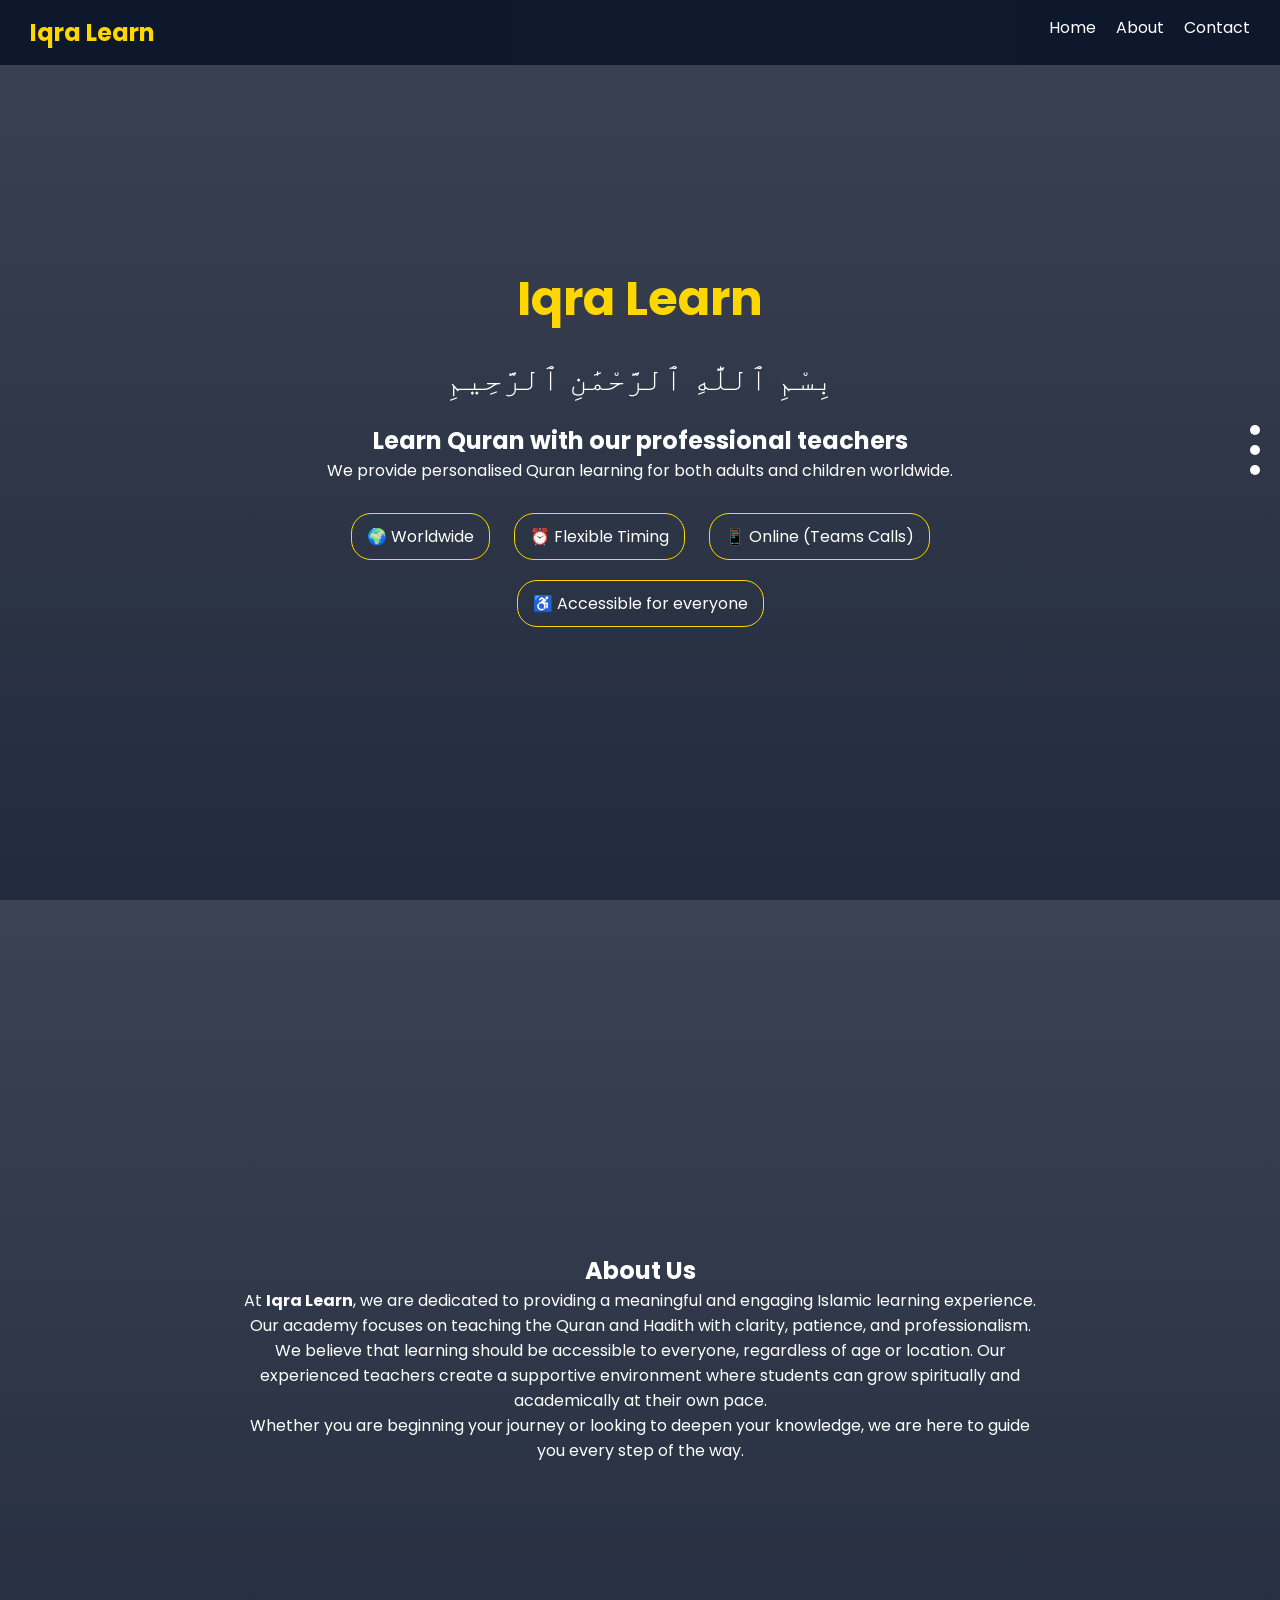
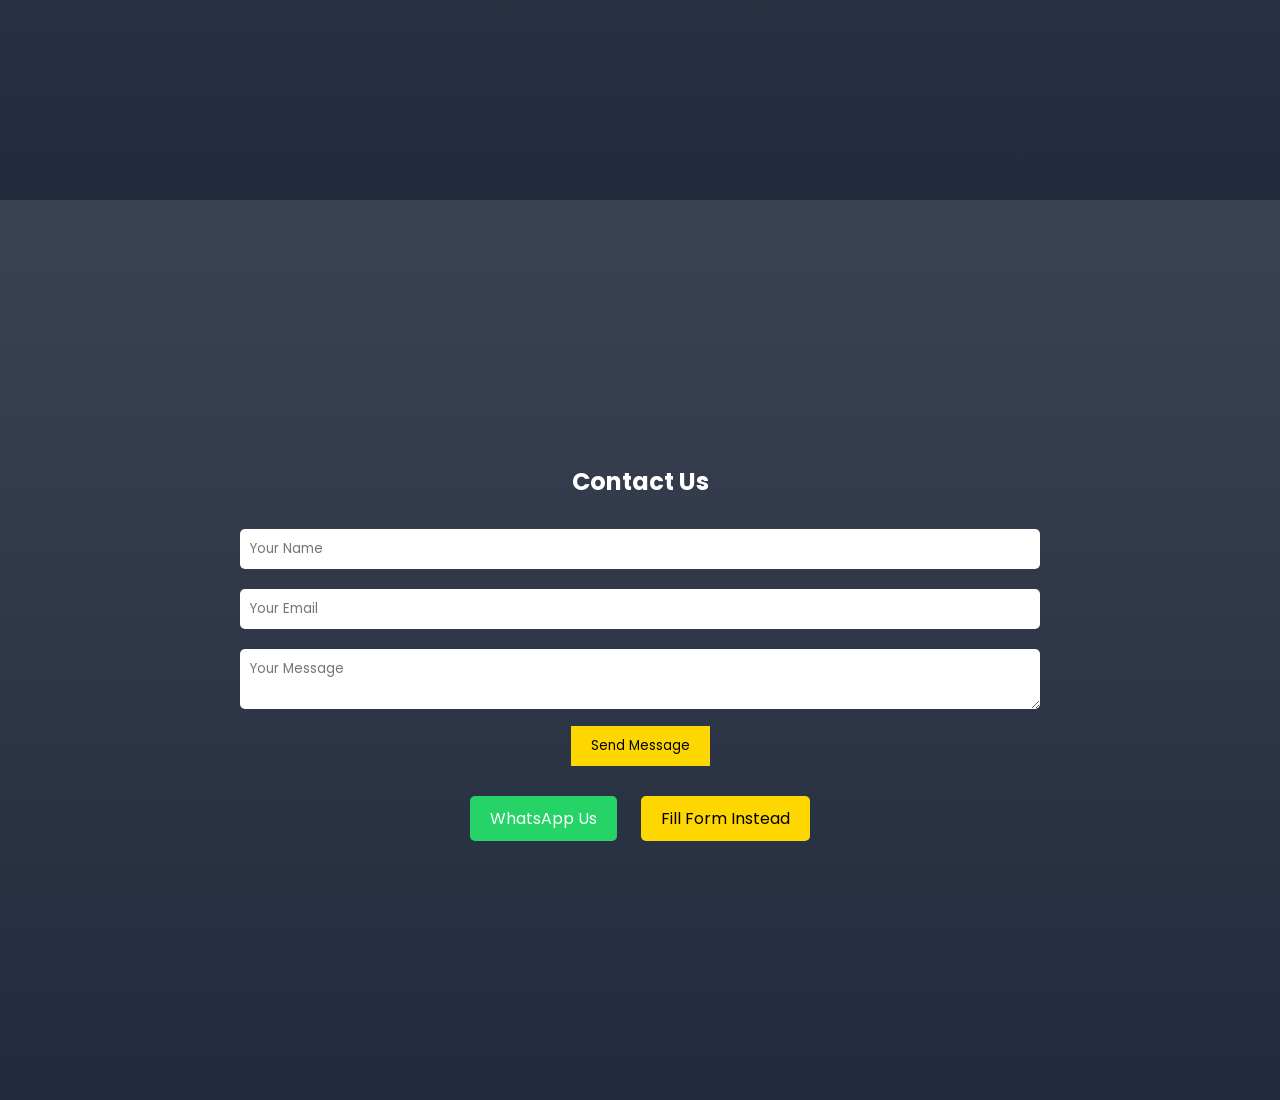
==== index.html @ 28388864 "Update index.html" ====
<!DOCTYPE html>
<html lang="en">
<head>
<meta charset="UTF-8">
<meta name="viewport" content="width=device-width, initial-scale=1.0">
<title>Iqra Learn</title>
<link rel="stylesheet" href="style.css">

<!-- Google Font -->
<link href="https://fonts.googleapis.com/css2?family=Poppins:wght@300;500;700&display=swap" rel="stylesheet">
</head>

<body>

<!-- NAVBAR -->
<nav class="navbar">
    <h1>Iqra Learn</h1>
    <ul>
        <li><a href="#home">Home</a></li>
        <li><a href="#about">About</a></li>
        <li><a href="#contact">Contact</a></li>
    </ul>
</nav>

<!-- SIDE DOT NAV -->
<div class="side-dots">
    <a href="#home"></a>
    <a href="#about"></a>
    <a href="#contact"></a>
</div>

<!-- HOME -->
<section id="home" class="section">
    <div class="content">
        <h1>Iqra Learn</h1>

        <p class="arabic">بِسْمِ ٱللَّٰهِ ٱلرَّحْمَٰنِ ٱلرَّحِيمِ</p>

        <h2>Learn Quran with our professional teachers</h2>

        <p>We provide personalised Quran learning for both adults and children worldwide.</p>

        <div class="features">
            <span>🌍 Worldwide</span>
            <span>⏰ Flexible Timing</span>
            <span>📱 Online (Teams Calls)</span>
            <span>♿ Accessible for everyone</span>
        </div>
    </div>
</section>

<!-- ABOUT -->
<section id="about" class="section">
    <div class="content">
        <h2>About Us</h2>

        <p>
        At <strong>Iqra Learn</strong>, we are dedicated to providing a meaningful and engaging Islamic learning experience.
        Our academy focuses on teaching the Quran and Hadith with clarity, patience, and professionalism.
        </p>

        <p>
        We believe that learning should be accessible to everyone, regardless of age or location.
        Our experienced teachers create a supportive environment where students can grow spiritually
        and academically at their own pace.
        </p>

        <p>
        Whether you are beginning your journey or looking to deepen your knowledge,
        we are here to guide you every step of the way.
        </p>
    </div>
</section>

<!-- CONTACT -->
<section id="contact" class="section">
    <div class="content">
        <h2>Contact Us</h2>

        <form action="https://formsubmit.co/iqralearn826@gmail.com" method="POST">
            <input type="text" name="name" placeholder="Your Name" required>
            <input type="email" name="email" placeholder="Your Email" required>
            <textarea name="message" placeholder="Your Message"></textarea>
            <input type="hidden" name="_subject" value="New Contact Message - Iqra Learn">
            <input type="hidden" name="_captcha" value="false">
            <input type="hidden" name="_next" value="https://iqralearn826.github.io/iqralearn/thankyou.html">
            <button type="submit">Send Message</button>
        </form>

        <div class="buttons">
            <a href="https://wa.me/923065707028" target="_blank" class="whatsapp">
                WhatsApp Us
            </a>

            <a href="form.html" class="form-btn">
                Fill Form Instead
            </a>
        </div>
    </div>
</section>

</body>
</html>
---- style.css ----
* {
    margin: 0;
    padding: 0;
    box-sizing: border-box;
    font-family: 'Poppins', sans-serif;
}

/* BODY */
body {
    scroll-behavior: smooth;
    color: white;
}

/* NAVBAR */
.navbar {
    position: fixed;
    top: 0;
    width: 100%;
    background: rgba(10, 20, 40, 0.9);
    display: flex;
    justify-content: space-between;
    padding: 15px 30px;
    z-index: 1000;
}

.navbar h1 {
    color: gold;
}

.navbar ul {
    display: flex;
    list-style: none;
}

.navbar ul li a {
    color: white;
    text-decoration: none;
    margin-left: 20px;
}

.navbar ul li a:hover {
    color: gold;
}

/* SIDE DOTS */
.side-dots {
    position: fixed;
    right: 20px;
    top: 50%;
    transform: translateY(-50%);
}

.side-dots a {
    display: block;
    width: 10px;
    height: 10px;
    background: white;
    margin: 10px 0;
    border-radius: 50%;
}

/* SECTIONS */
.section {
    height: 100vh;
    display: flex;
    justify-content: center;
    align-items: center;

    /* Islamic geometric pattern */
    background: linear-gradient(rgba(10,20,40,0.8), rgba(10,20,40,0.9)),
    url('https://www.transparenttextures.com/patterns/arabesque.png');
    background-size: cover;
    text-align: center;
    padding: 20px;
}

/* CONTENT */
.content {
    max-width: 800px;
}

.content h1 {
    font-size: 3rem;
    color: gold;
}

.content h2 {
    margin-top: 15px;
}

.arabic {
    font-size: 2rem;
    margin: 20px 0;
}

/* FEATURES */
.features {
    margin-top: 20px;
}

.features span {
    display: inline-block;
    margin: 10px;
    padding: 10px 15px;
    border: 1px solid gold;
    border-radius: 20px;
}

/* FORM */
form {
    margin-top: 20px;
}

form input, form textarea {
    width: 100%;
    margin: 10px 0;
    padding: 10px;
    border: none;
    border-radius: 5px;
}

button {
    background: gold;
    color: black;
    padding: 10px 20px;
    border: none;
    cursor: pointer;
}

/* BUTTONS */
.buttons {
    margin-top: 20px;
}

.whatsapp {
    display: inline-block;
    padding: 10px 20px;
    background: #25D366;
    color: white;
    text-decoration: none;
    margin: 10px;
    border-radius: 5px;
}

.form-btn {
    display: inline-block;
    padding: 10px 20px;
    background: gold;
    color: black;
    text-decoration: none;
    margin: 10px;
    border-radius: 5px;
}

/* MOBILE */
@media (max-width: 768px) {
    .navbar ul {
        display: none;
    }

    .content h1 {
        font-size: 2rem;
    }

    .arabic {
        font-size: 1.5rem;
    }
}
select {
    width: 100%;
    margin: 10px 0;
    padding: 10px;
    border-radius: 5px;
    border: none;
}

h3 {
    margin-top: 20px;
    color: gold;
}
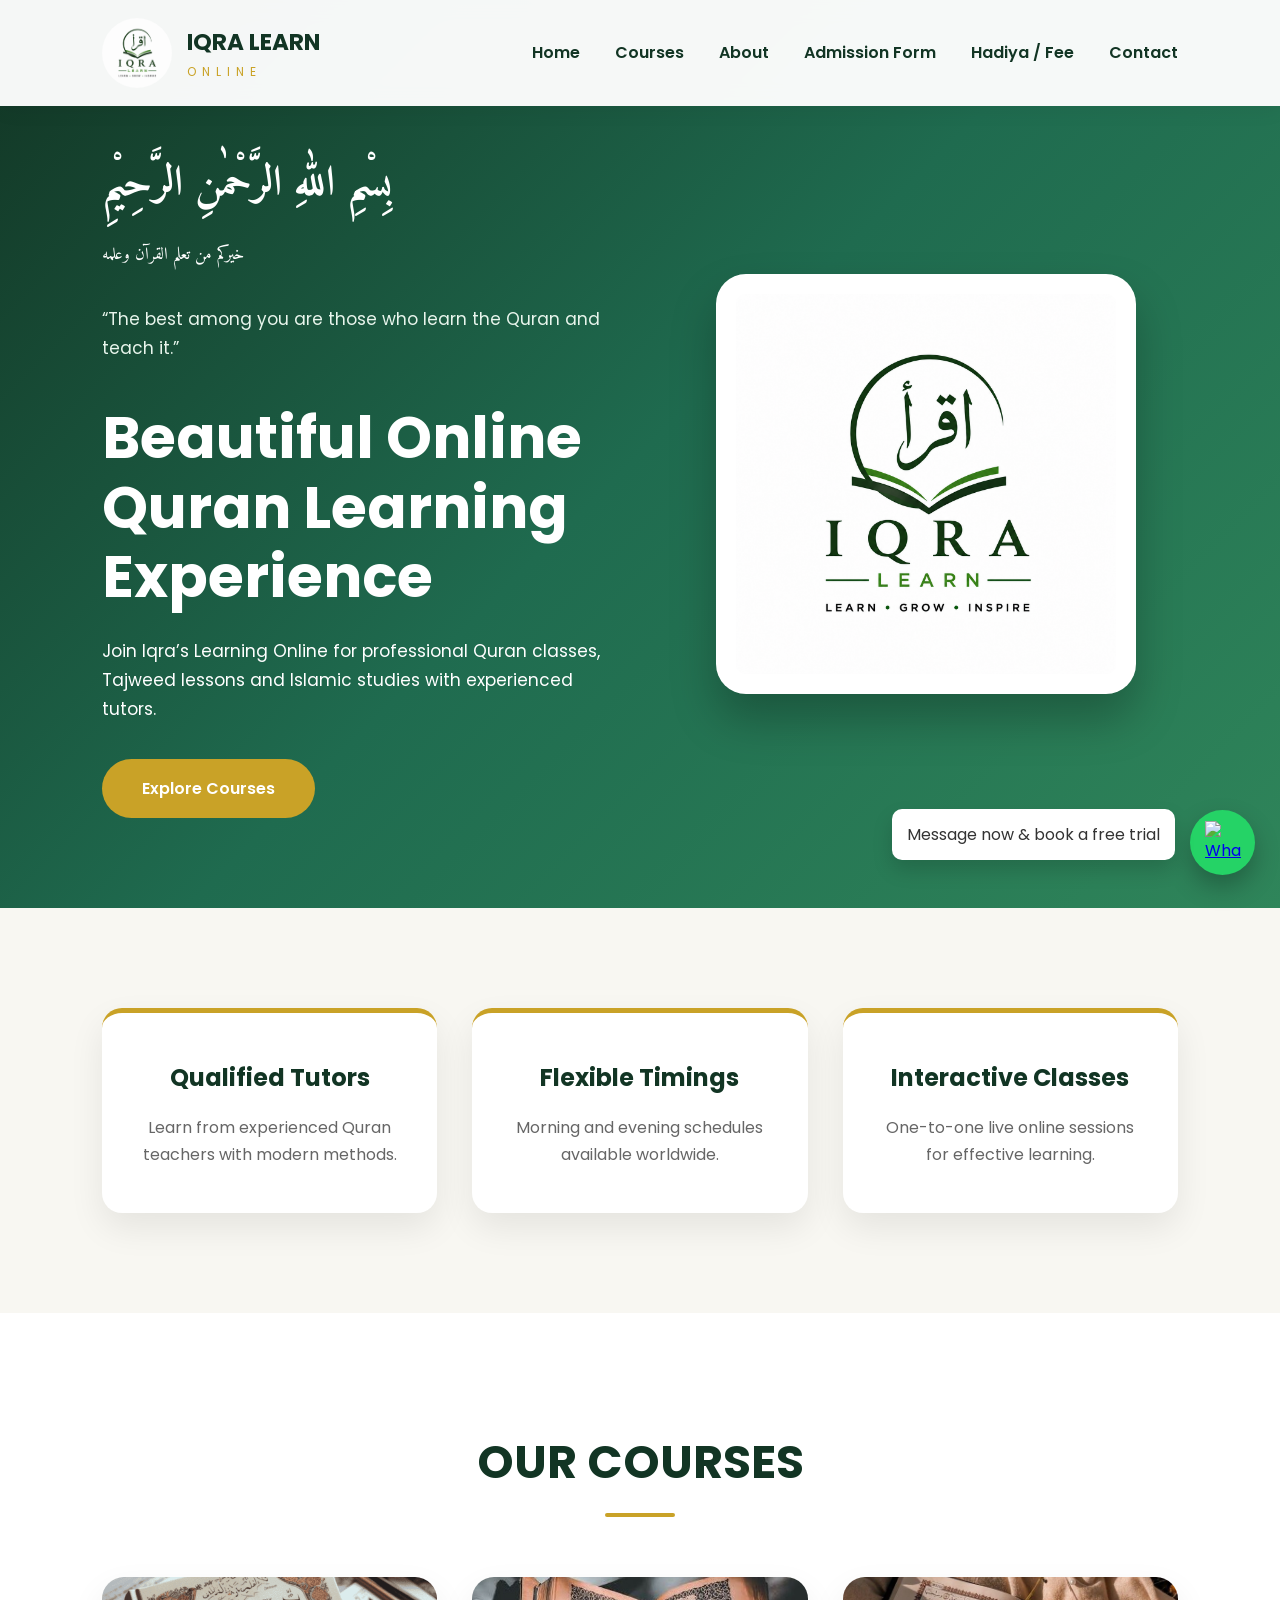
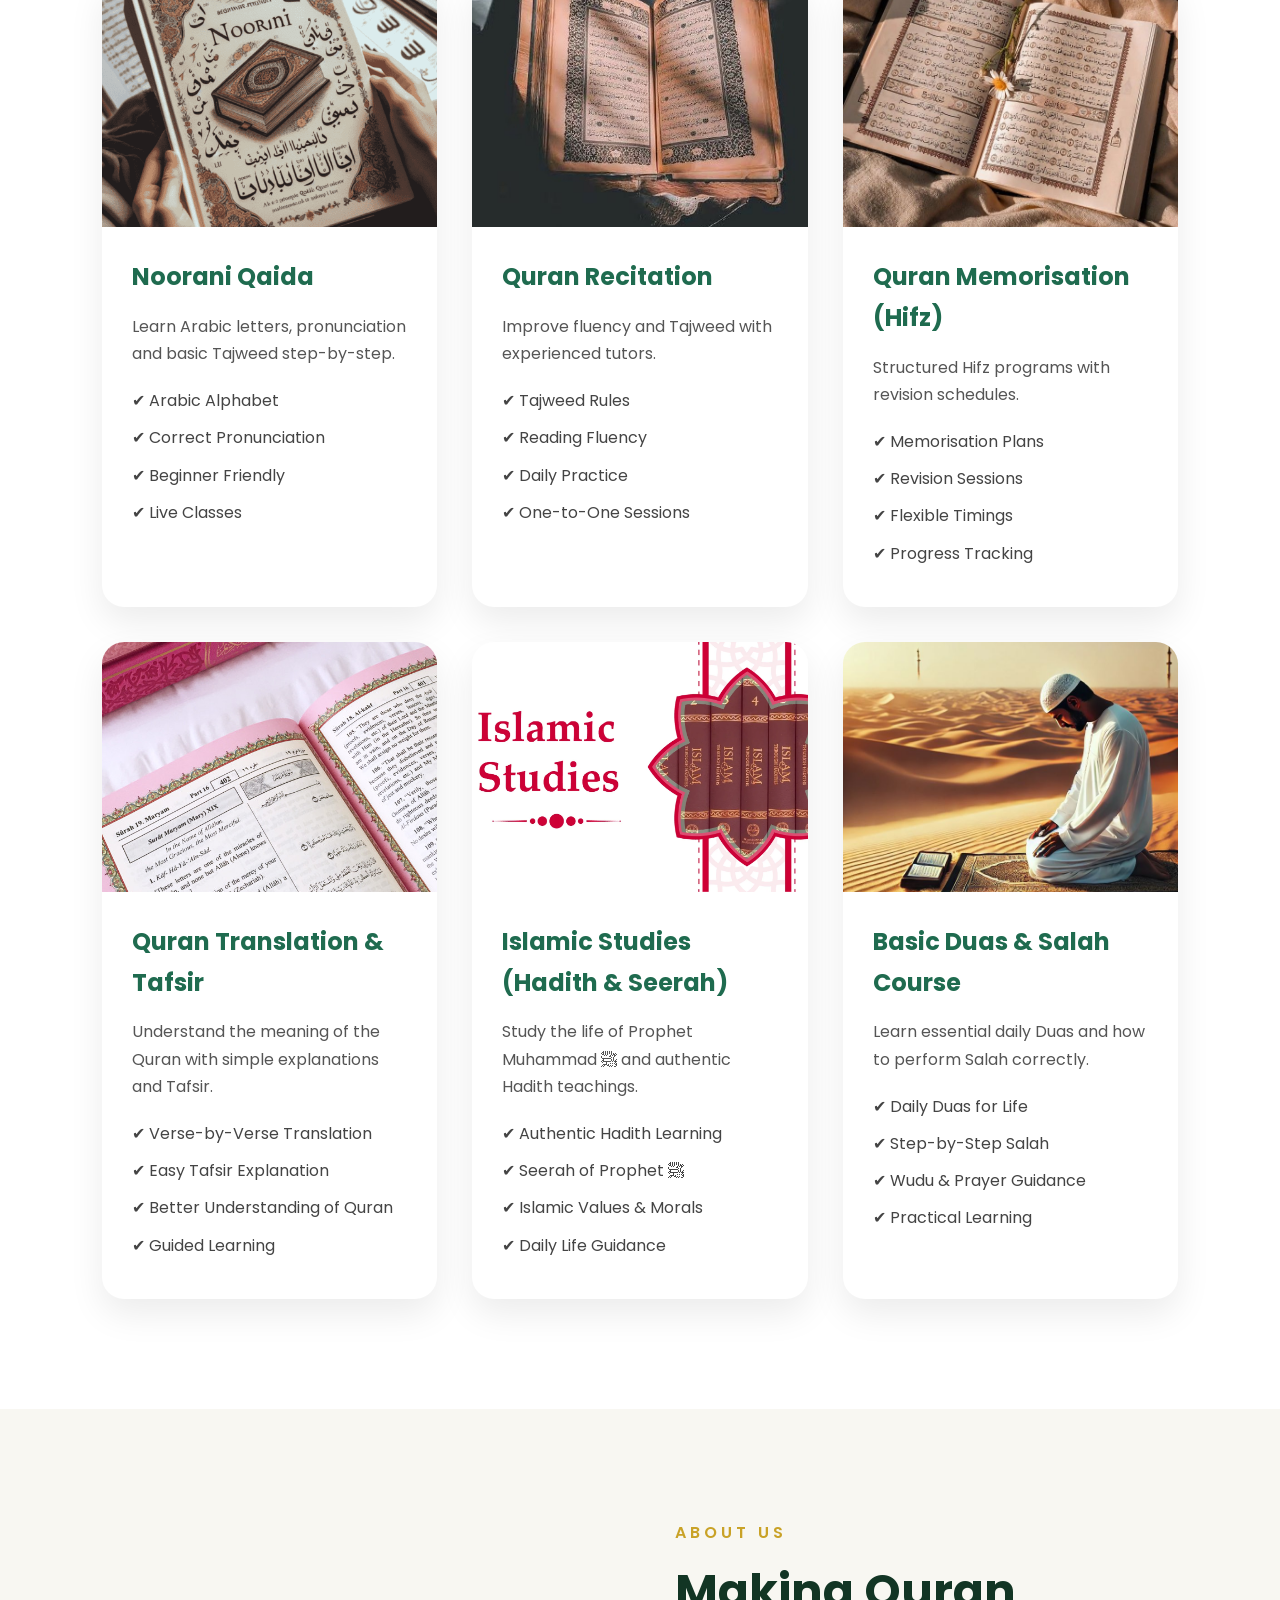
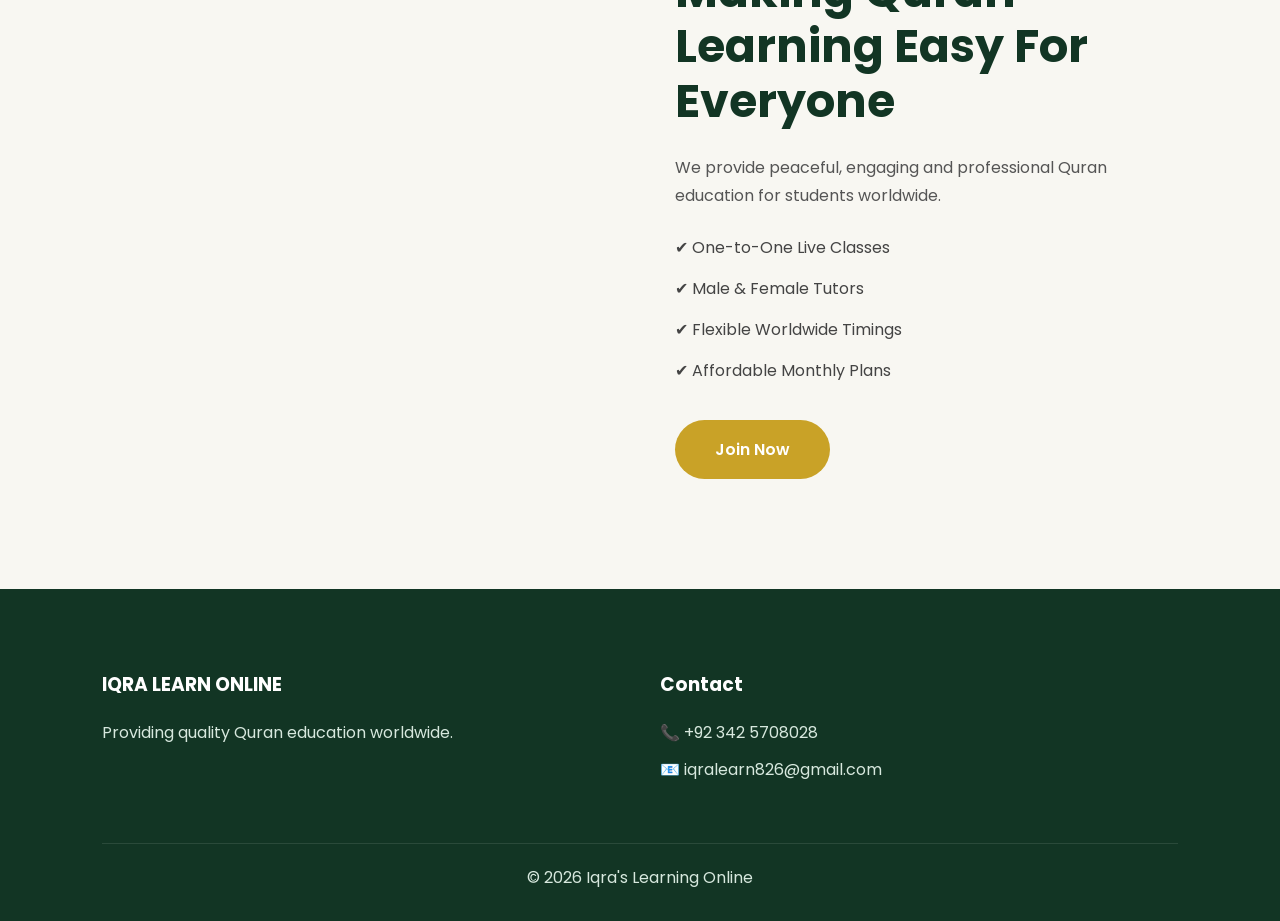
==== commit eecd7667: "Add files via upload" ====
--- a/index.html
+++ b/index.html
@@ -1,103 +1,349 @@
 <!DOCTYPE html>
 <html lang="en">
 <head>
-<meta charset="UTF-8">
-<meta name="viewport" content="width=device-width, initial-scale=1.0">
-<title>Iqra Learn</title>
-<link rel="stylesheet" href="style.css">
-
-<!-- Google Font -->
-<link href="https://fonts.googleapis.com/css2?family=Poppins:wght@300;500;700&display=swap" rel="stylesheet">
+  <meta charset="UTF-8" />
+  <meta name="viewport" content="width=device-width, initial-scale=1.0"/>
+  <title>Iqra's Learning Online</title>
+
+  <link rel="stylesheet" href="style.css"/>
+
+  <link rel="preconnect" href="https://fonts.googleapis.com">
+  <link rel="preconnect" href="https://fonts.gstatic.com" crossorigin>
+
+  <link href="https://fonts.googleapis.com/css2?family=Poppins:wght@300;400;500;600;700&family=Amiri:wght@400;700&display=swap" rel="stylesheet">
 </head>
 
 <body>
 
-<!-- NAVBAR -->
-<nav class="navbar">
-    <h1>Iqra Learn</h1>
-    <ul>
-        <li><a href="#home">Home</a></li>
-        <li><a href="#about">About</a></li>
-        <li><a href="#contact">Contact</a></li>
+  <!-- NAVBAR -->
+
+  <nav class="navbar">
+
+    <div class="logo-box">
+      <img src="logo.jpg" alt="Logo">
+
+      <div>
+        <h1>IQRA LEARN</h1>
+        <p>ONLINE</p>
+      </div>
+    </div>
+
+    <ul class="nav-links">
+      <li><a href="#home">Home</a></li>
+      <li><a href="#courses">Courses</a></li>
+      <li><a href="#about">About</a></li>
+      <li><a href="admission.html">Admission Form</a></li>
+      <li><a href="fee.html">Hadiya / Fee</a></li>
+      <li><a href="#contact">Contact</a></li>
     </ul>
-</nav>
-
-<!-- SIDE DOT NAV -->
-<div class="side-dots">
-    <a href="#home"></a>
-    <a href="#about"></a>
-    <a href="#contact"></a>
+
+  </nav>
+
+  <!-- HERO -->
+
+  <section class="hero-section" id="home">
+
+    <div class="hero-content">
+
+      <div class="hero-text">
+
+        <div class="arabic-box">
+          <h2>بِسْمِ اللّٰهِ الرَّحْمٰنِ الرَّحِيْمِ</h2>
+
+          <p class="quote-arabic">
+            خيركم من تعلم القرآن وعلمه
+          </p>
+
+          <p class="quote-english">
+            “The best among you are those who learn the Quran and teach it.”
+          </p>
+        </div>
+
+        <h3>Beautiful Online Quran Learning Experience</h3>
+
+        <p>
+          Join Iqra’s Learning Online for professional Quran classes,
+          Tajweed lessons and Islamic studies with experienced tutors.
+        </p>
+
+        <div class="hero-buttons">
+          <a href="#courses" class="btn-primary">Explore Courses</a>
+
+        </div>
+
+      </div>
+
+      <div class="hero-image">
+        <img src="logo.jpg" alt="Logo">
+      </div>
+
+    </div>
+
+  </section>
+
+  <!-- FEATURES -->
+  <section class="features">
+
+    <div class="feature-card">
+      <h3>Qualified Tutors</h3>
+
+      <p>
+        Learn from experienced Quran teachers with modern methods.
+      </p>
+    </div>
+
+    <div class="feature-card">
+     
+      <h3>Flexible Timings</h3>
+
+      <p>
+        Morning and evening schedules available worldwide.
+      </p>
+    </div>
+
+    <div class="feature-card">
+      <h3>Interactive Classes</h3>
+
+      <p>
+        One-to-one live online sessions for effective learning.
+      </p>
+    </div>
+
+  </section>
+
+  <!-- COURSES -->
+
+<section class="courses" id="courses">
+
+  <div class="section-heading">
+    <h2>OUR COURSES</h2>
+  </div>
+
+  <div class="course-grid">
+
+    <!-- 1 -->
+    <div class="course-card">
+
+      <img src="images/noorani.jpg">
+
+      <div class="course-content">
+
+        <h3>Noorani Qaida</h3>
+
+        <p>
+          Learn Arabic letters, pronunciation and basic Tajweed step-by-step.
+        </p>
+
+        <ul>
+          <li>✔ Arabic Alphabet</li>
+          <li>✔ Correct Pronunciation</li>
+          <li>✔ Beginner Friendly</li>
+          <li>✔ Live Classes</li>
+        </ul>
+
+      </div>
+
+    </div>
+
+    <!-- 2 -->
+    <div class="course-card">
+
+      <img src="images/quraan.jpg">
+
+      <div class="course-content">
+
+        <h3>Quran Recitation</h3>
+
+        <p>
+          Improve fluency and Tajweed with experienced tutors.
+        </p>
+
+        <ul>
+          <li>✔ Tajweed Rules</li>
+          <li>✔ Reading Fluency</li>
+          <li>✔ Daily Practice</li>
+          <li>✔ One-to-One Sessions</li>
+        </ul>
+
+      </div>
+
+    </div>
+
+    <!-- 3 -->
+    <div class="course-card">
+
+      <img src="images/memorisation.jpg">
+
+      <div class="course-content">
+
+        <h3>Quran Memorisation (Hifz)</h3>
+
+        <p>
+          Structured Hifz programs with revision schedules.
+        </p>
+
+        <ul>
+          <li>✔ Memorisation Plans</li>
+          <li>✔ Revision Sessions</li>
+          <li>✔ Flexible Timings</li>
+          <li>✔ Progress Tracking</li>
+        </ul>
+
+      </div>
+
+    </div>
+
+    <!-- 4 NEW -->
+    <div class="course-card">
+
+      <img src="images/translation.jpg">
+
+      <div class="course-content">
+
+        <h3>Quran Translation & Tafsir</h3>
+
+        <p>
+          Understand the meaning of the Quran with simple explanations and Tafsir.
+        </p>
+
+        <ul>
+          <li>✔ Verse-by-Verse Translation</li>
+          <li>✔ Easy Tafsir Explanation</li>
+          <li>✔ Better Understanding of Quran</li>
+          <li>✔ Guided Learning</li>
+        </ul>
+
+      </div>
+
+    </div>
+
+    <!-- 5 NEW -->
+    <div class="course-card">
+
+      <img src="images/hadith.jpg">
+
+      <div class="course-content">
+
+        <h3>Islamic Studies (Hadith & Seerah)</h3>
+
+        <p>
+          Study the life of Prophet Muhammad ﷺ and authentic Hadith teachings.
+        </p>
+
+        <ul>
+          <li>✔ Authentic Hadith Learning</li>
+          <li>✔ Seerah of Prophet ﷺ</li>
+          <li>✔ Islamic Values & Morals</li>
+          <li>✔ Daily Life Guidance</li>
+        </ul>
+
+      </div>
+
+    </div>
+
+    <!-- 6 NEW -->
+    <div class="course-card">
+
+      <img src="images/duas.jpg">
+
+      <div class="course-content">
+
+        <h3>Basic Duas & Salah Course</h3>
+
+        <p>
+          Learn essential daily Duas and how to perform Salah correctly.
+        </p>
+
+        <ul>
+          <li>✔ Daily Duas for Life</li>
+          <li>✔ Step-by-Step Salah</li>
+          <li>✔ Wudu & Prayer Guidance</li>
+          <li>✔ Practical Learning</li>
+        </ul>
+
+      </div>
+
+    </div>
+
+  </div>
+
+</section>
+
+
+  </section>
+
+  <!-- ABOUT -->
+
+  <section class="about" id="about">
+
+    <div class="about-image">
+      <img src="https://images.unsplash.com/photo-1524995997946-a1c2e315a42f?q=80&w=1200&auto=format&fit=crop" alt="">
+    </div>
+
+    <div class="about-text">
+
+      <span>ABOUT US</span>
+
+      <h2>Making Quran Learning Easy For Everyone</h2>
+
+      <p>
+        We provide peaceful, engaging and professional Quran education
+        for students worldwide.
+      </p>
+
+      <ul>
+        <li>✔ One-to-One Live Classes</li>
+        <li>✔ Male & Female Tutors</li>
+        <li>✔ Flexible Worldwide Timings</li>
+        <li>✔ Affordable Monthly Plans</li>
+      </ul>
+
+      <a href="#" class="btn-primary">Join Now</a>
+
+    </div>
+
+  </section>
+
+  <!-- FOOTER -->
+<!-- WhatsApp Floating Button -->
+<div class="whatsapp-wrapper show-popup">
+
+  <a href="https://wa.me/923425708028" class="whatsapp-float" target="_blank">
+    <img src="https://upload.wikimedia.org/wikipedia/commons/6/6b/WhatsApp.svg" alt="WhatsApp">
+  </a>
+
+  <div class="whatsapp-popup">
+    Message now &amp; book a free trial
+  </div>
+
 </div>
 
-<!-- HOME -->
-<section id="home" class="section">
-    <div class="content">
-        <h1>Iqra Learn</h1>
-
-        <p class="arabic">بِسْمِ ٱللَّٰهِ ٱلرَّحْمَٰنِ ٱلرَّحِيمِ</p>
-
-        <h2>Learn Quran with our professional teachers</h2>
-
-        <p>We provide personalised Quran learning for both adults and children worldwide.</p>
-
-        <div class="features">
-            <span>🌍 Worldwide</span>
-            <span>⏰ Flexible Timing</span>
-            <span>📱 Online (Teams Calls)</span>
-            <span>♿ Accessible for everyone</span>
-        </div>
-    </div>
-</section>
-
-<!-- ABOUT -->
-<section id="about" class="section">
-    <div class="content">
-        <h2>About Us</h2>
-
-        <p>
-        At <strong>Iqra Learn</strong>, we are dedicated to providing a meaningful and engaging Islamic learning experience.
-        Our academy focuses on teaching the Quran and Hadith with clarity, patience, and professionalism.
-        </p>
-
-        <p>
-        We believe that learning should be accessible to everyone, regardless of age or location.
-        Our experienced teachers create a supportive environment where students can grow spiritually
-        and academically at their own pace.
-        </p>
-
-        <p>
-        Whether you are beginning your journey or looking to deepen your knowledge,
-        we are here to guide you every step of the way.
-        </p>
-    </div>
-</section>
-
-<!-- CONTACT -->
-<section id="contact" class="section">
-    <div class="content">
-        <h2>Contact Us</h2>
-
-        <form action="https://formsubmit.co/iqralearn826@gmail.com" method="POST">
-            <input type="text" name="name" placeholder="Your Name" required>
-            <input type="email" name="email" placeholder="Your Email" required>
-            <textarea name="message" placeholder="Your Message"></textarea>
-            <input type="hidden" name="_subject" value="New Contact Message - Iqra Learn">
-            <input type="hidden" name="_captcha" value="false">
-            <input type="hidden" name="_next" value="https://iqralearn826.github.io/iqralearn/thankyou.html">
-            <button type="submit">Send Message</button>
-        </form>
-
-        <div class="buttons">
-            <a href="https://wa.me/923065707028" target="_blank" class="whatsapp">
-                WhatsApp Us
-            </a>
-
-            <a href="form.html" class="form-btn">
-                Fill Form Instead
-            </a>
-        </div>
-    </div>
-</section>
+  <footer id="contact">
+
+    <div class="footer-grid">
+
+      <div>
+        <h3>IQRA LEARN ONLINE</h3>
+
+        <p>
+          Providing quality Quran education worldwide.
+        </p>
+      </div>
+
+      <div>
+        <h3>Contact</h3>
+
+        <p>📞 +92 342 5708028</p>
+        <p>📧 iqralearn826@gmail.com</p>
+      </div>
+
+    </div>
+
+    <div class="copyright">
+      © 2026 Iqra's Learning Online
+    </div>
+
+  </footer>
 
 </body>
-</html>
+</html>
--- a/style.css
+++ b/style.css
@@ -1,180 +1,927 @@
-* {
-    margin: 0;
-    padding: 0;
-    box-sizing: border-box;
-    font-family: 'Poppins', sans-serif;
-}
-
-/* BODY */
-body {
-    scroll-behavior: smooth;
-    color: white;
+/* ==========================
+   IQRA LEARN WEBSITE
+   Premium Green Theme
+========================== */
+
+*{
+    margin:0;
+    padding:0;
+    box-sizing:border-box;
+}
+
+html{
+    scroll-behavior:smooth;
+}
+
+body{
+    font-family:'Poppins',sans-serif;
+    background:#F8F7F2;
+    color:#444;
+    line-height:1.7;
+}
+
+img{
+    max-width:100%;
+    display:block;
+}
+
+:root{
+
+    --primary:#1F6B4F;
+    --primary-dark:#123524;
+    --secondary:#2F855A;
+    --gold:#C9A227;
+
+    --white:#ffffff;
+    --light:#F8F7F2;
+    --text:#444444;
+
+    --shadow:0 15px 35px rgba(0,0,0,.08);
+
 }
 
 /* NAVBAR */
-.navbar {
-    position: fixed;
-    top: 0;
-    width: 100%;
-    background: rgba(10, 20, 40, 0.9);
-    display: flex;
-    justify-content: space-between;
-    padding: 15px 30px;
-    z-index: 1000;
-}
-
-.navbar h1 {
-    color: gold;
-}
-
-.navbar ul {
-    display: flex;
-    list-style: none;
-}
-
-.navbar ul li a {
-    color: white;
-    text-decoration: none;
-    margin-left: 20px;
-}
-
-.navbar ul li a:hover {
-    color: gold;
-}
-
-/* SIDE DOTS */
-.side-dots {
-    position: fixed;
-    right: 20px;
-    top: 50%;
-    transform: translateY(-50%);
-}
-
-.side-dots a {
-    display: block;
-    width: 10px;
-    height: 10px;
-    background: white;
-    margin: 10px 0;
-    border-radius: 50%;
-}
-
-/* SECTIONS */
-.section {
-    height: 100vh;
-    display: flex;
-    justify-content: center;
-    align-items: center;
-
-    /* Islamic geometric pattern */
-    background: linear-gradient(rgba(10,20,40,0.8), rgba(10,20,40,0.9)),
-    url('https://www.transparenttextures.com/patterns/arabesque.png');
-    background-size: cover;
-    text-align: center;
-    padding: 20px;
-}
-
-/* CONTENT */
-.content {
-    max-width: 800px;
-}
-
-.content h1 {
-    font-size: 3rem;
-    color: gold;
-}
-
-.content h2 {
-    margin-top: 15px;
-}
-
-.arabic {
-    font-size: 2rem;
-    margin: 20px 0;
-}
-
-/* FEATURES */
-.features {
-    margin-top: 20px;
-}
-
-.features span {
-    display: inline-block;
-    margin: 10px;
-    padding: 10px 15px;
-    border: 1px solid gold;
-    border-radius: 20px;
-}
-
-/* FORM */
-form {
-    margin-top: 20px;
-}
-
-form input, form textarea {
-    width: 100%;
-    margin: 10px 0;
-    padding: 10px;
-    border: none;
-    border-radius: 5px;
-}
-
-button {
-    background: gold;
-    color: black;
-    padding: 10px 20px;
-    border: none;
-    cursor: pointer;
-}
-
-/* BUTTONS */
-.buttons {
-    margin-top: 20px;
-}
-
-.whatsapp {
-    display: inline-block;
-    padding: 10px 20px;
-    background: #25D366;
-    color: white;
-    text-decoration: none;
-    margin: 10px;
-    border-radius: 5px;
-}
-
-.form-btn {
-    display: inline-block;
-    padding: 10px 20px;
-    background: gold;
-    color: black;
-    text-decoration: none;
-    margin: 10px;
-    border-radius: 5px;
-}
-
-/* MOBILE */
-@media (max-width: 768px) {
-    .navbar ul {
-        display: none;
-    }
-
-    .content h1 {
-        font-size: 2rem;
-    }
-
-    .arabic {
-        font-size: 1.5rem;
-    }
-}
-select {
-    width: 100%;
-    margin: 10px 0;
-    padding: 10px;
-    border-radius: 5px;
-    border: none;
-}
-
-h3 {
-    margin-top: 20px;
-    color: gold;
-}+
+.navbar{
+
+    position:fixed;
+    top:0;
+    left:0;
+    width:100%;
+
+    padding:18px 8%;
+
+    display:flex;
+    justify-content:space-between;
+    align-items:center;
+
+    background:rgba(255,255,255,.96);
+    backdrop-filter:blur(10px);
+
+    box-shadow:0 5px 20px rgba(0,0,0,.05);
+
+    z-index:999;
+}
+
+.logo-box{
+
+    display:flex;
+    align-items:center;
+    gap:15px;
+
+}
+
+.logo-box img{
+
+    width:70px;
+    border-radius:50%;
+}
+
+.logo-box h1{
+
+    color:var(--primary-dark);
+    font-size:23px;
+    font-weight:700;
+}
+
+.logo-box p{
+
+    color:var(--gold);
+    letter-spacing:6px;
+    font-size:12px;
+}
+
+.nav-links{
+
+    display:flex;
+    gap:35px;
+    list-style:none;
+
+}
+
+.nav-links a{
+
+    color:var(--primary-dark);
+    text-decoration:none;
+    font-weight:600;
+    transition:.3s;
+
+}
+
+.nav-links a:hover{
+
+    color:var(--gold);
+
+}
+
+/* HERO */
+
+.hero-section{
+
+    min-height:100vh;
+
+    background:
+    linear-gradient(
+    135deg,
+    #123524,
+    #1F6B4F,
+    #2F855A);
+
+    color:white;
+
+    padding:150px 8% 90px;
+
+}
+
+.hero-content{
+
+    display:flex;
+    justify-content:space-between;
+    align-items:center;
+
+    gap:70px;
+    flex-wrap:wrap;
+
+}
+
+.hero-text{
+
+    flex:1;
+
+}
+
+.arabic-box{
+
+    margin-bottom:40px;
+
+}
+
+.arabic-box h2{
+
+    font-family:'Amiri',serif;
+    font-size:42px;
+    margin-bottom:20px;
+}
+
+.quote-arabic{
+
+    font-family:'Amiri',serif;
+    font-size:30px;
+    margin-bottom:10px;
+}
+
+.quote-english{
+
+    color:#E8F5EC;
+    margin-bottom:30px;
+
+}
+
+.hero-text h3{
+
+    font-size:58px;
+    line-height:1.2;
+    margin-bottom:25px;
+
+}
+
+.hero-text p{
+
+    font-size:17px;
+    margin-bottom:35px;
+
+}
+
+.hero-buttons{
+
+    display:flex;
+    gap:20px;
+
+}
+
+.btn-primary{
+
+    display:inline-block;
+
+    background:var(--gold);
+    color:white;
+
+    text-decoration:none;
+
+    padding:16px 40px;
+
+    border-radius:50px;
+
+    font-weight:600;
+
+    transition:.35s;
+}
+
+.btn-primary:hover{
+
+    background:#A8841F;
+    transform:translateY(-3px);
+
+}
+
+.hero-image{
+
+    flex:1;
+    display:flex;
+    justify-content:center;
+
+}
+
+.hero-image img{
+
+    width:420px;
+
+    border-radius:30px;
+
+    background:white;
+    padding:20px;
+
+    box-shadow:0 25px 45px rgba(0,0,0,.25);
+
+}
+/* ==========================
+   FEATURES
+========================== */
+
+.features{
+
+    padding:100px 8%;
+
+    display:grid;
+    grid-template-columns:repeat(auto-fit,minmax(280px,1fr));
+
+    gap:35px;
+
+    background:var(--light);
+
+}
+
+.feature-card{
+
+    background:var(--white);
+
+    padding:45px 35px;
+
+    border-radius:20px;
+
+    text-align:center;
+
+    box-shadow:var(--shadow);
+
+    transition:.35s;
+
+    border-top:5px solid var(--gold);
+
+}
+
+.feature-card:hover{
+
+    transform:translateY(-10px);
+
+    box-shadow:0 20px 40px rgba(31,107,79,.18);
+
+}
+
+.feature-card h3{
+
+    color:var(--primary-dark);
+
+    font-size:24px;
+
+    margin-bottom:15px;
+
+}
+
+.feature-card p{
+
+    color:#666;
+
+    font-size:16px;
+
+}
+
+
+/* ==========================
+   SECTION TITLE
+========================== */
+
+.section-heading{
+
+    text-align:center;
+
+    margin-bottom:60px;
+
+}
+
+.section-heading h2{
+
+    font-size:46px;
+
+    color:var(--primary-dark);
+
+    position:relative;
+
+    display:inline-block;
+
+}
+
+.section-heading h2::after{
+
+    content:"";
+
+    width:70px;
+
+    height:4px;
+
+    background:var(--gold);
+
+    display:block;
+
+    margin:12px auto 0;
+
+    border-radius:50px;
+
+}
+
+
+/* ==========================
+   COURSES
+========================== */
+
+.courses{
+
+    padding:110px 8%;
+
+    background:white;
+
+}
+
+.course-grid{
+
+    display:grid;
+
+    grid-template-columns:repeat(3,1fr);
+
+    gap:35px;
+
+}
+
+.course-card{
+
+    background:white;
+
+    border-radius:22px;
+
+    overflow:hidden;
+
+    box-shadow:var(--shadow);
+
+    transition:.35s;
+
+}
+
+.course-card:hover{
+
+    transform:translateY(-12px);
+
+    box-shadow:0 25px 45px rgba(31,107,79,.18);
+
+}
+
+.course-card img{
+
+    width:100%;
+
+    height:250px;
+
+    object-fit:cover;
+
+    transition:.5s;
+
+}
+
+.course-card:hover img{
+
+    transform:scale(1.05);
+
+}
+
+.course-content{
+
+    padding:30px;
+
+}
+
+.course-content h3{
+
+    color:var(--primary);
+
+    margin-bottom:15px;
+
+    font-size:24px;
+
+}
+
+.course-content p{
+
+    margin-bottom:20px;
+
+    color:#555;
+
+}
+
+.course-content ul{
+
+    list-style:none;
+
+}
+
+.course-content li{
+
+    margin-bottom:10px;
+
+    color:#444;
+
+}
+
+
+/* Optional button if you add one later */
+
+.course-content button{
+
+    margin-top:20px;
+
+    background:var(--gold);
+
+    color:white;
+
+    border:none;
+
+    padding:14px 28px;
+
+    border-radius:40px;
+
+    cursor:pointer;
+
+    transition:.3s;
+
+}
+
+.course-content button:hover{
+
+    background:#A8841F;
+
+}
+/* ==========================
+   ABOUT
+========================== */
+
+.about{
+
+    padding:110px 8%;
+
+    display:flex;
+
+    align-items:center;
+
+    justify-content:space-between;
+
+    gap:70px;
+
+    flex-wrap:wrap;
+
+    background:var(--light);
+
+}
+
+.about-image,
+.about-text{
+
+    flex:1;
+
+}
+
+.about-image img{
+
+    width:100%;
+
+    border-radius:25px;
+
+    box-shadow:var(--shadow);
+
+}
+
+.about-text span{
+
+    color:var(--gold);
+
+    letter-spacing:4px;
+
+    font-weight:600;
+
+}
+
+.about-text h2{
+
+    font-size:46px;
+
+    color:var(--primary-dark);
+
+    margin:18px 0 25px;
+
+    line-height:1.2;
+
+}
+
+.about-text p{
+
+    color:#555;
+
+    margin-bottom:25px;
+
+}
+
+.about-text ul{
+
+    list-style:none;
+
+    margin-bottom:35px;
+
+}
+
+.about-text li{
+
+    margin-bottom:14px;
+
+}
+
+
+/* ==========================
+   FOOTER
+========================== */
+
+footer{
+
+    background:var(--primary-dark);
+
+    color:white;
+
+    padding:80px 8% 30px;
+
+}
+
+.footer-grid{
+
+    display:grid;
+
+    grid-template-columns:repeat(auto-fit,minmax(250px,1fr));
+
+    gap:40px;
+
+}
+
+.footer-grid h3{
+
+    margin-bottom:18px;
+
+    color:white;
+
+}
+
+.footer-grid p{
+
+    color:#d7e8de;
+
+    margin-bottom:10px;
+
+}
+
+.copyright{
+
+    margin-top:50px;
+
+    border-top:1px solid rgba(255,255,255,.1);
+
+    padding-top:20px;
+
+    text-align:center;
+
+    color:#d7e8de;
+
+}
+
+
+/* ==========================
+   WHATSAPP
+========================== */
+
+.whatsapp-wrapper{
+
+    position:fixed;
+
+    right:25px;
+
+    bottom:25px;
+
+    z-index:999;
+
+}
+
+.whatsapp-float{
+
+    width:65px;
+
+    height:65px;
+
+    border-radius:50%;
+
+    display:flex;
+
+    align-items:center;
+
+    justify-content:center;
+
+    background:#25D366;
+
+    box-shadow:0 12px 25px rgba(0,0,0,.25);
+
+    transition:.3s;
+
+}
+
+.whatsapp-float:hover{
+
+    transform:scale(1.1);
+
+}
+
+.whatsapp-float img{
+
+    width:36px;
+
+}
+
+.whatsapp-popup{
+
+    position:absolute;
+
+    right:80px;
+
+    bottom:15px;
+
+    background:white;
+
+    color:#333;
+
+    padding:12px 15px;
+
+    border-radius:10px;
+
+    white-space:nowrap;
+
+    box-shadow:0 10px 20px rgba(0,0,0,.15);
+
+}
+
+
+/* ==========================
+   GLOBAL ANIMATIONS
+========================== */
+
+.feature-card,
+.course-card,
+.btn-primary,
+.nav-links a,
+.about-image img{
+
+    transition:.35s;
+
+}
+
+::selection{
+
+    background:var(--gold);
+
+    color:white;
+
+}
+
+h1,h2,h3{
+
+    font-weight:700;
+
+}
+
+section{
+
+    overflow:hidden;
+
+}
+
+
+/* ==========================
+   RESPONSIVE
+========================== */
+
+@media(max-width:992px){
+
+    .hero-content,
+    .about{
+
+        flex-direction:column;
+
+        text-align:center;
+
+    }
+
+    .hero-text h3{
+
+        font-size:42px;
+
+    }
+
+    .hero-image img{
+
+        width:320px;
+
+    }
+
+    .course-grid{
+
+        grid-template-columns:repeat(2,1fr);
+
+    }
+
+}
+
+@media(max-width:768px){
+
+    .navbar{
+
+        flex-direction:column;
+
+        gap:20px;
+
+        padding:20px;
+
+    }
+
+    .nav-links{
+
+        flex-wrap:wrap;
+
+        justify-content:center;
+
+        gap:20px;
+
+    }
+
+    .hero-section{
+
+        padding-top:180px;
+
+    }
+
+    .hero-text h3{
+
+        font-size:36px;
+
+    }
+
+    .arabic-box h2{
+
+        font-size:34px;
+
+    }
+
+    .quote-arabic{
+
+        font-size:24px;
+
+    }
+
+}
+
+@media(max-width:600px){
+
+    .course-grid{
+
+        grid-template-columns:1fr;
+
+    }
+
+    .hero-image img{
+
+        width:260px;
+
+    }
+
+    .section-heading h2{
+
+        font-size:34px;
+
+    }
+
+    .about-text h2{
+
+        font-size:34px;
+
+    }
+
+}
+
+.student-form {
+
+max-width:800px;
+margin:120px auto 50px;
+
+padding:40px;
+
+background:white;
+
+border-radius:20px;
+
+box-shadow:0 10px 30px rgba(0,0,0,0.1);
+
+}
+
+
+.student-form h1,
+.student-form h2 {
+
+color:var(--primary-dark);
+
+}
+
+
+
+.student-form input,
+.student-form select,
+.student-form textarea {
+
+width:100%;
+
+padding:12px;
+
+margin:10px 0 20px;
+
+border-radius:8px;
+
+border:1px solid #ddd;
+
+}
+
+
+
+.days {
+
+display:flex;
+
+gap:20px;
+
+flex-wrap:wrap;
+
+}
+
+
+
+.days input {
+
+width:auto;
+
+}
+
+
+
+.student-form button {
+
+background:var(--primary-dark);
+
+color:white;
+
+padding:15px;
+
+border:none;
+
+border-radius:10px;
+
+width:100%;
+
+font-size:18px;
+
+cursor:pointer;
+
+}
+
+
+.student-form button:hover {
+
+background:#5c1794;
+
+}
+
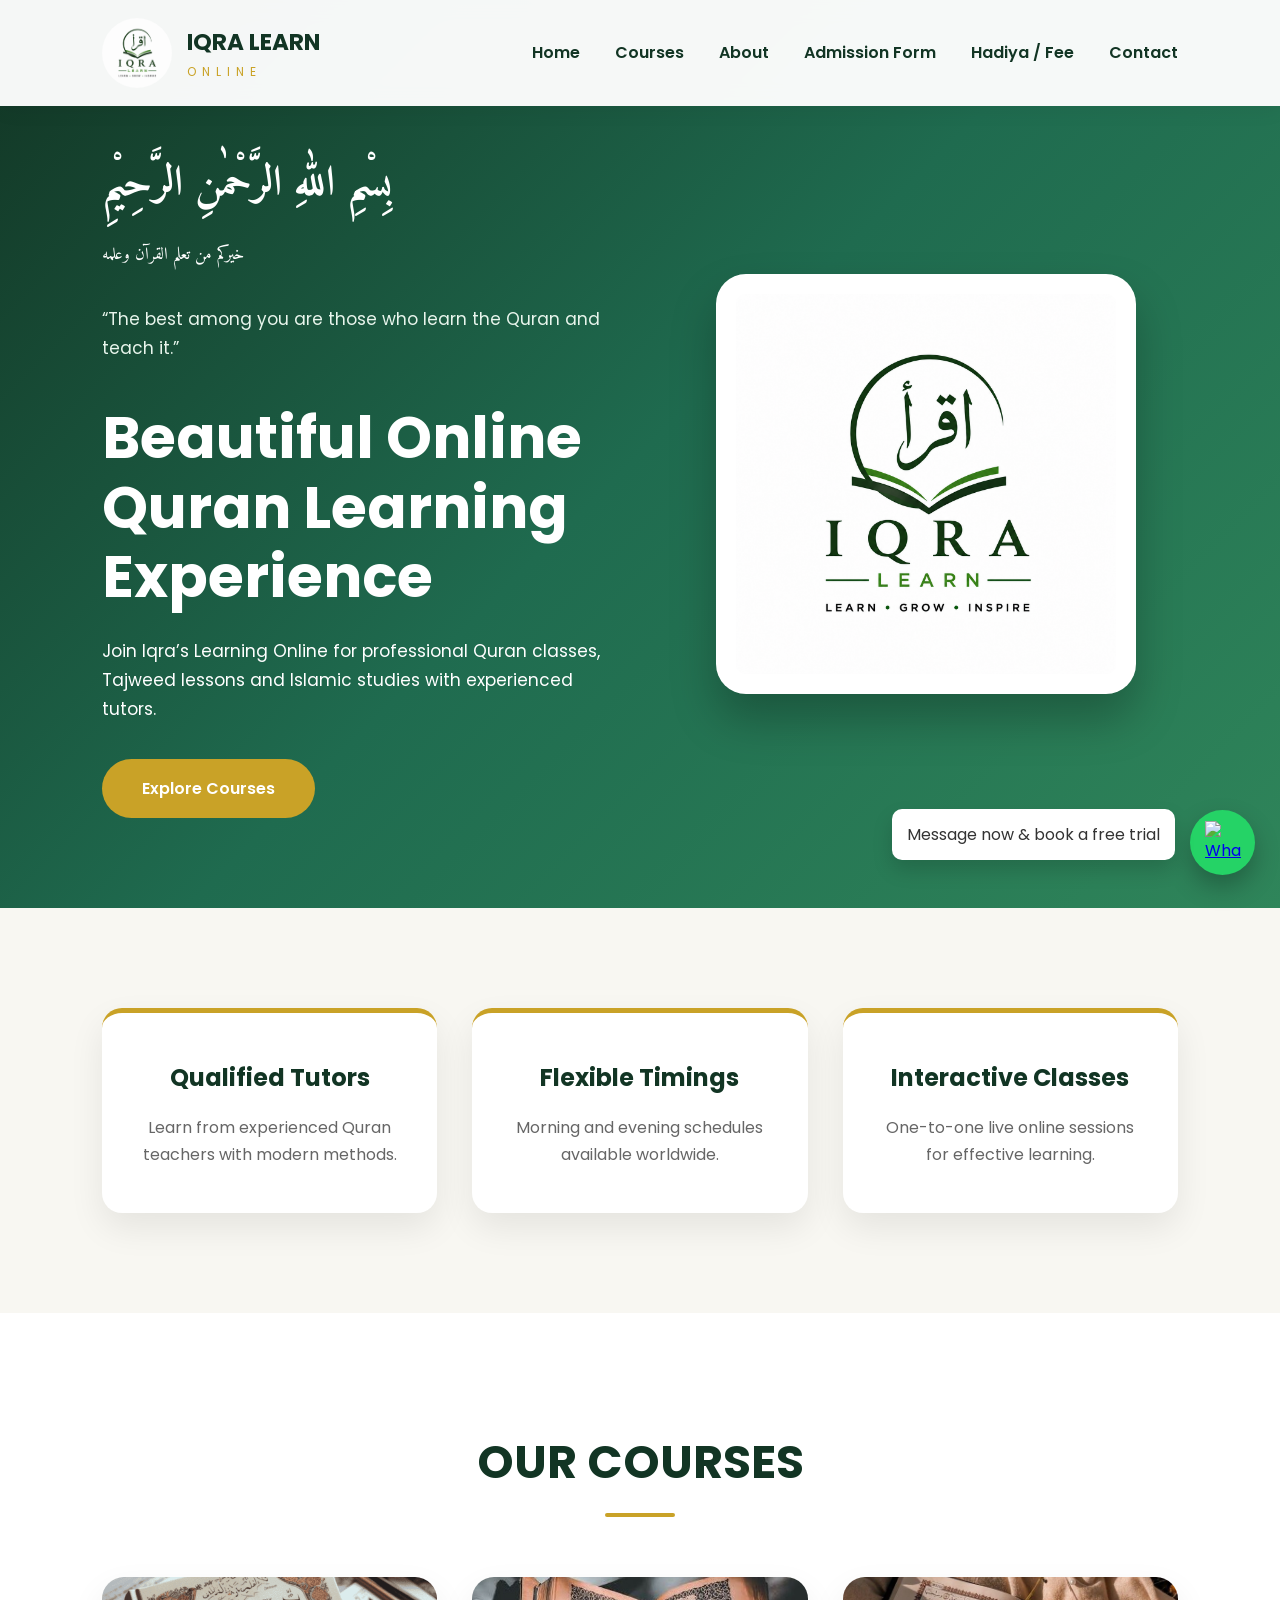
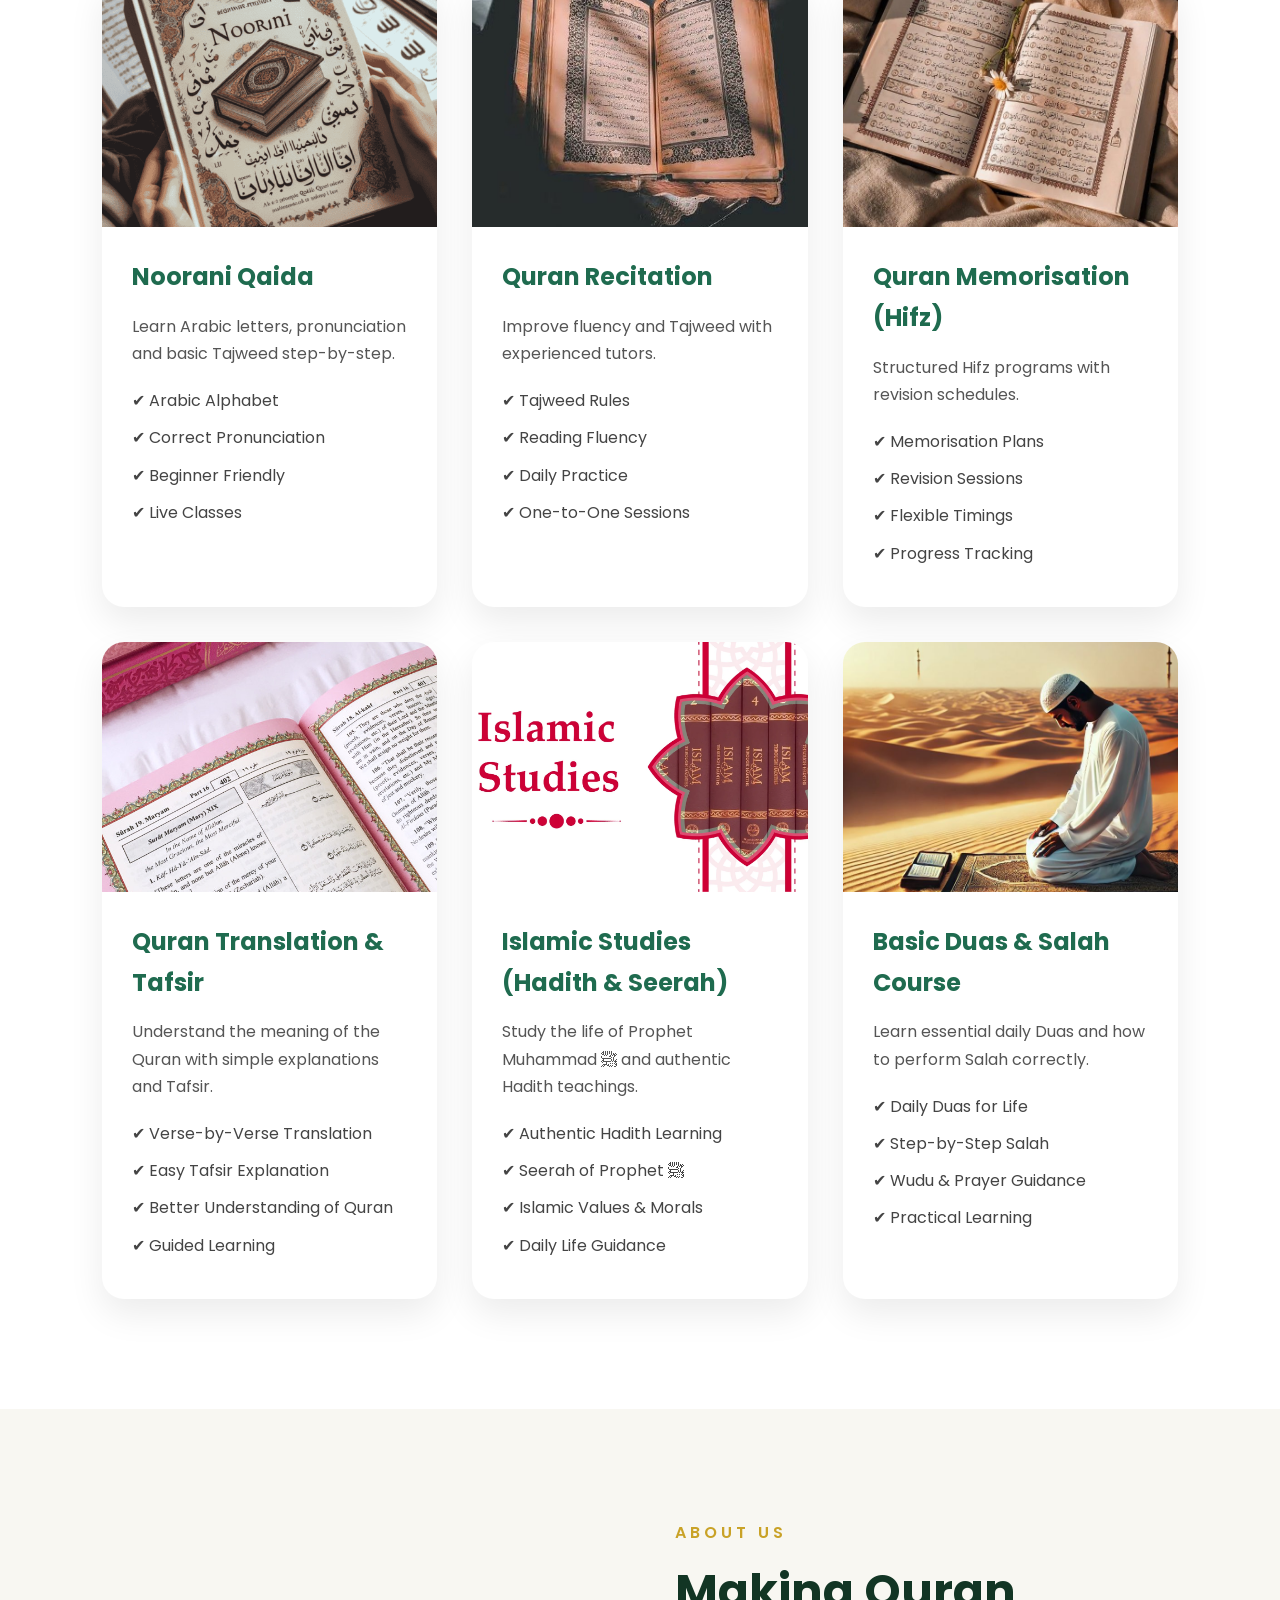
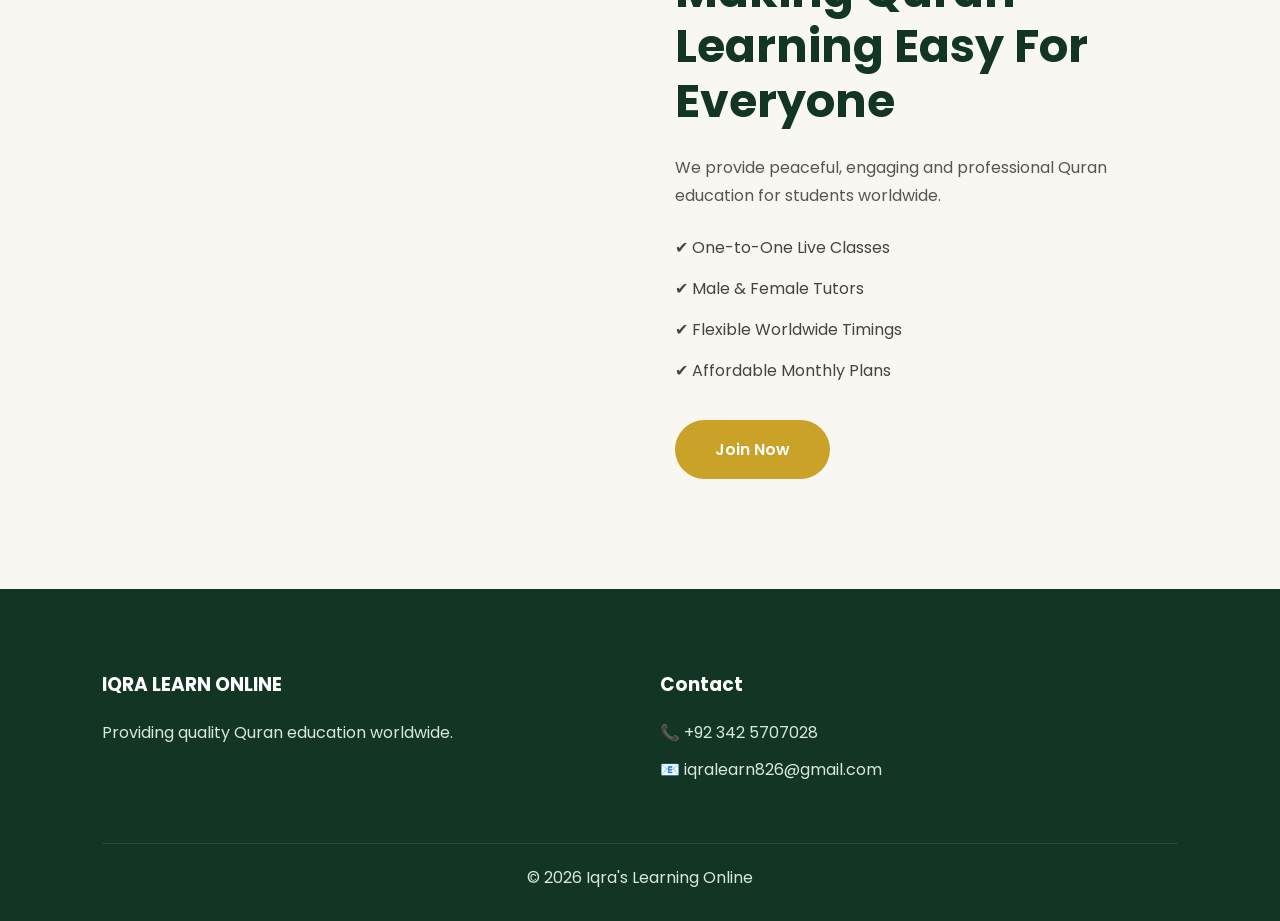
==== commit b3c8498b: "Update index.html" ====
--- a/index.html
+++ b/index.html
@@ -333,7 +333,7 @@
       <div>
         <h3>Contact</h3>
 
-        <p>📞 +92 342 5708028</p>
+        <p>📞 +92 342 5707028</p>
         <p>📧 iqralearn826@gmail.com</p>
       </div>
 
@@ -346,4 +346,4 @@
   </footer>
 
 </body>
-</html>+</html>
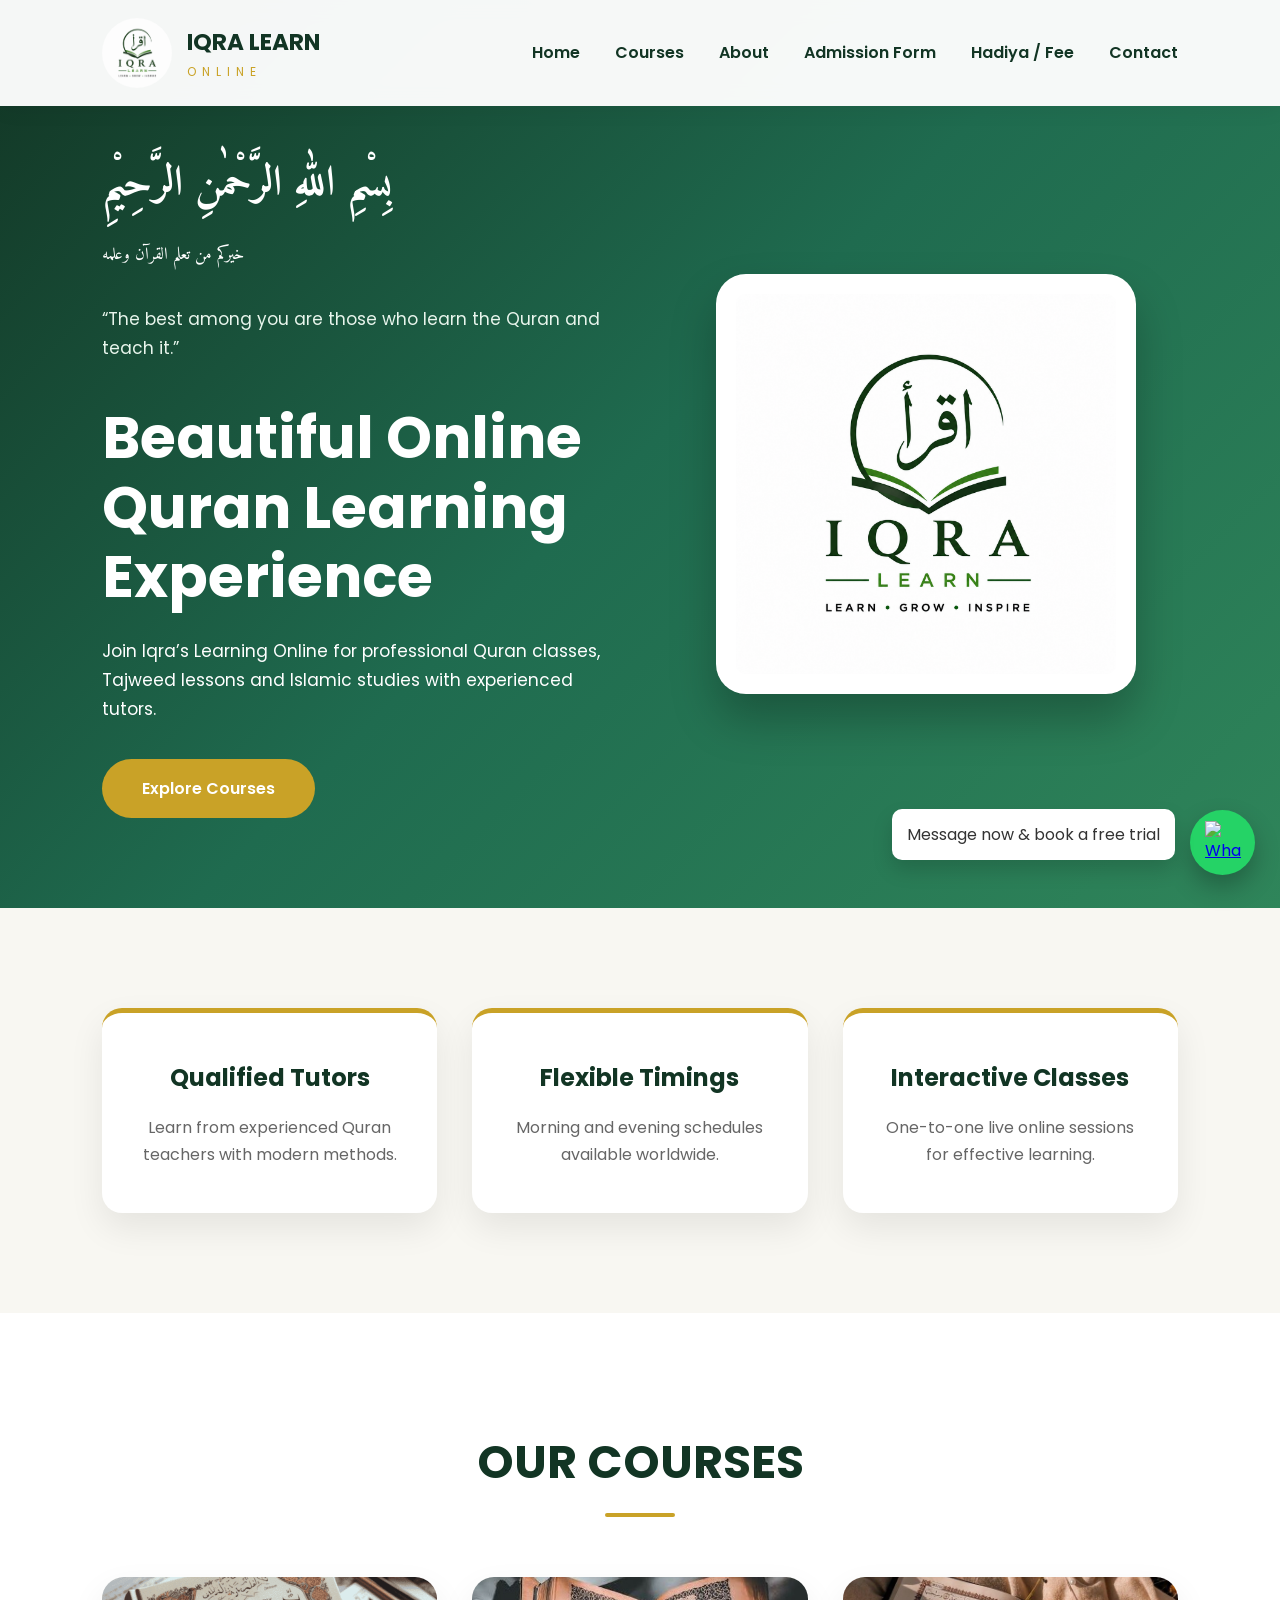
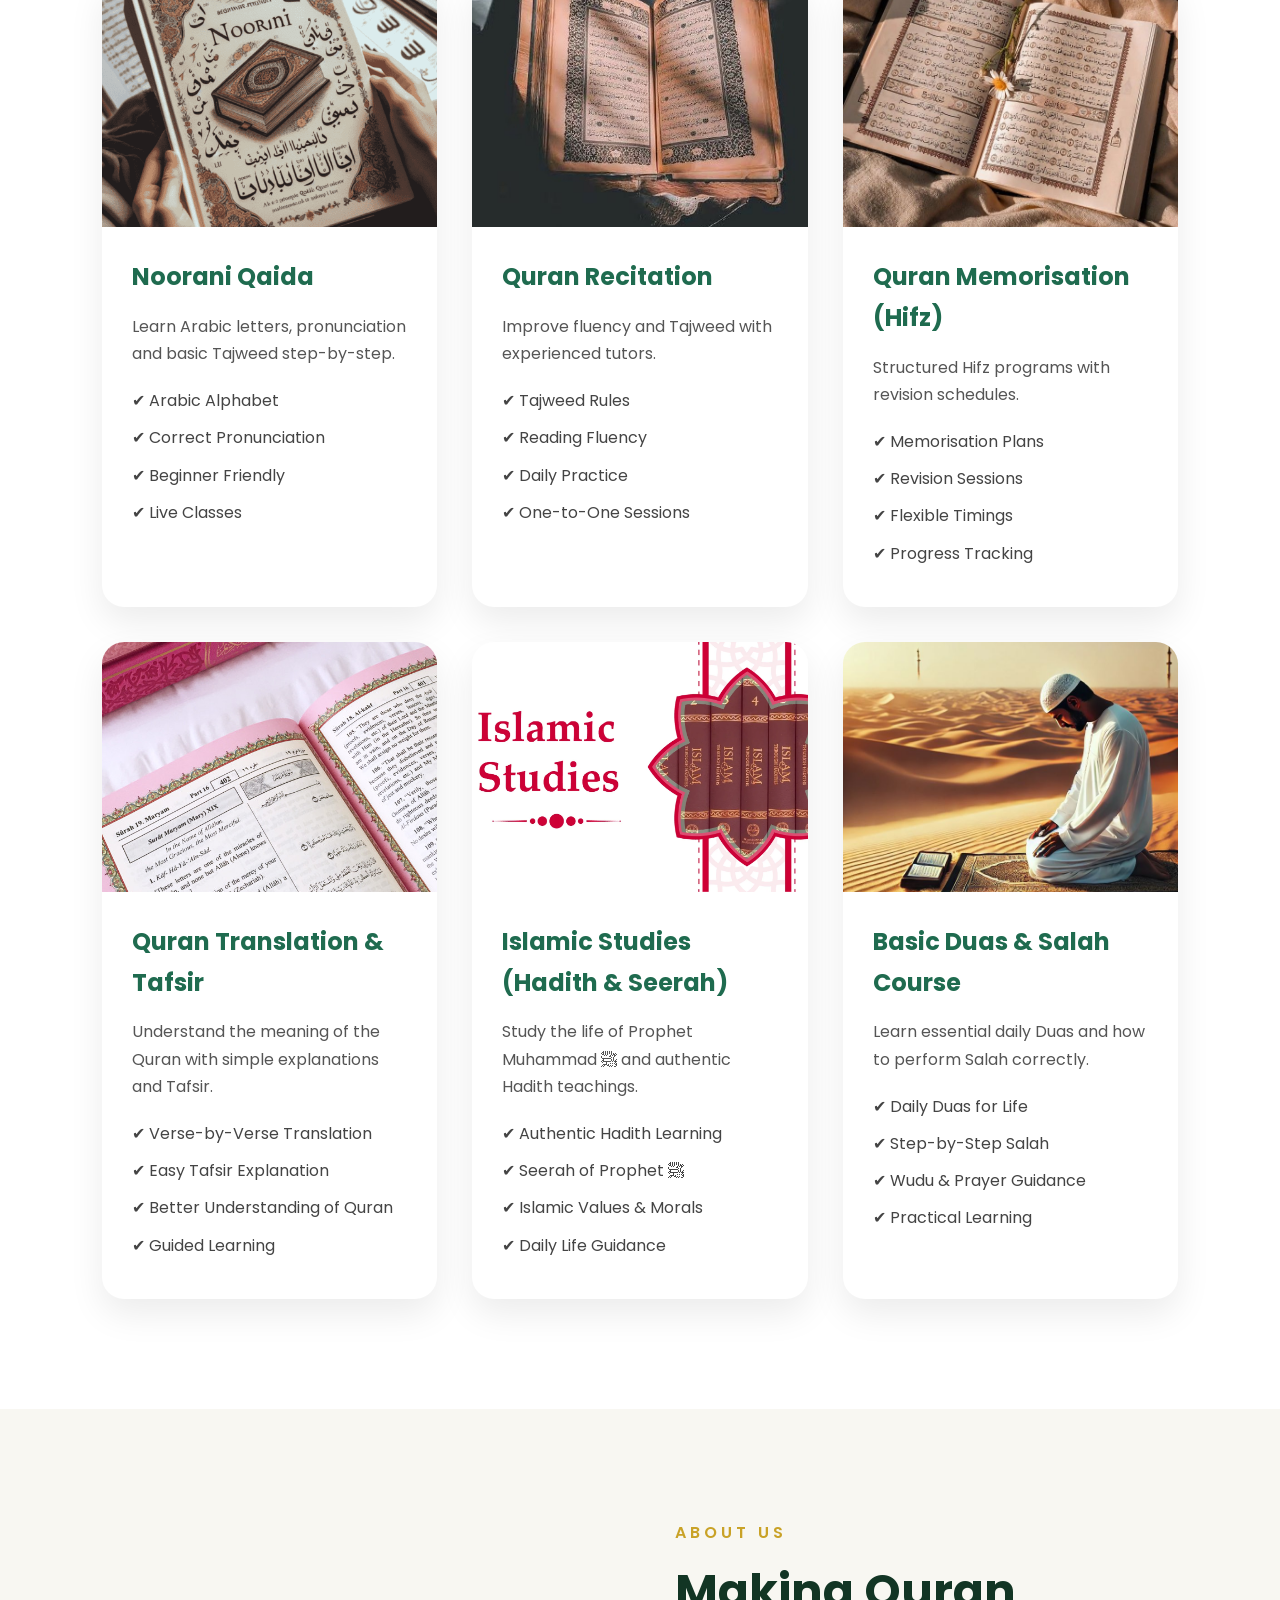
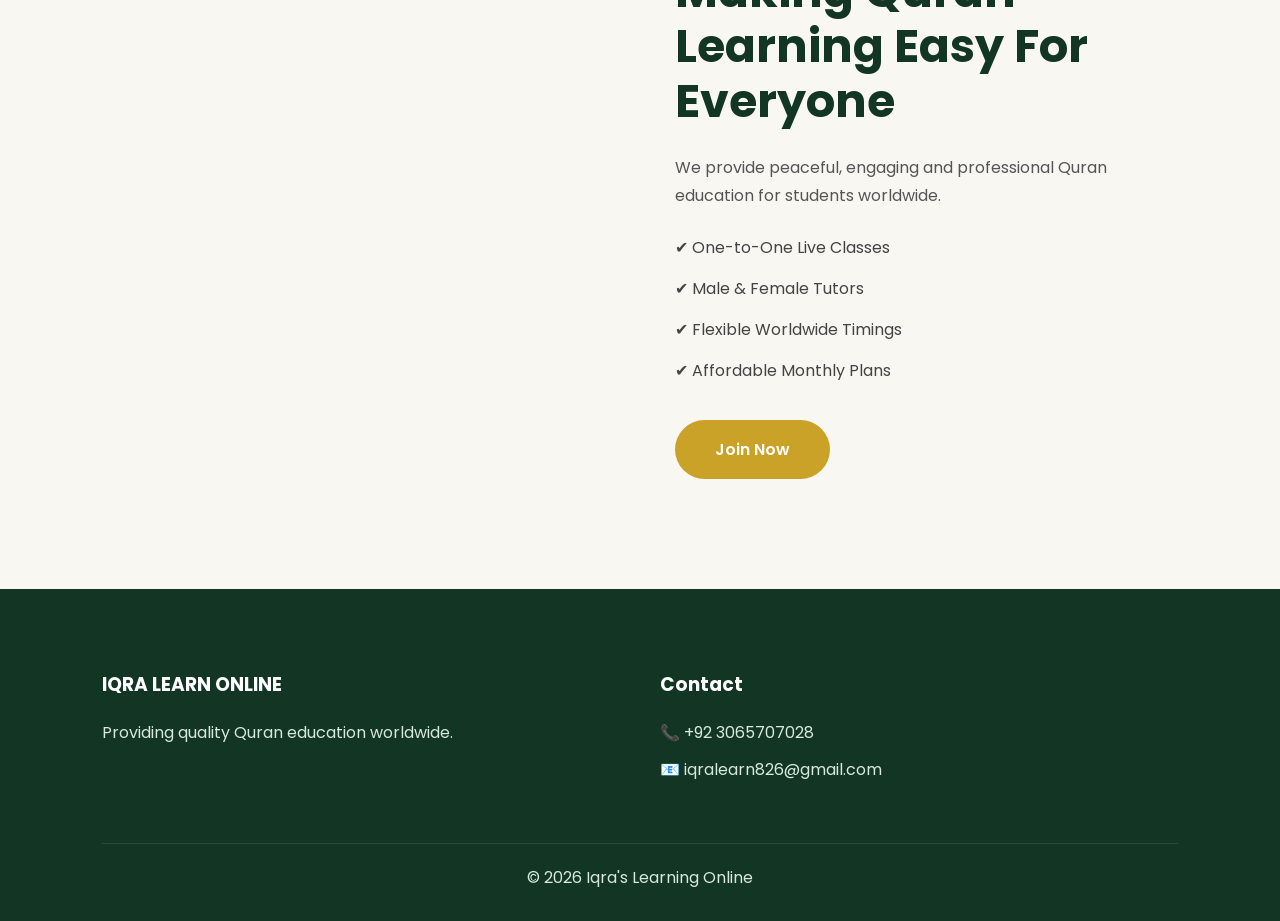
==== commit 489a8052: "Update index.html" ====
--- a/index.html
+++ b/index.html
@@ -308,7 +308,7 @@
 <!-- WhatsApp Floating Button -->
 <div class="whatsapp-wrapper show-popup">
 
-  <a href="https://wa.me/923425708028" class="whatsapp-float" target="_blank">
+  <a href="https://wa.me/923065707028" class="whatsapp-float" target="_blank">
     <img src="https://upload.wikimedia.org/wikipedia/commons/6/6b/WhatsApp.svg" alt="WhatsApp">
   </a>
 
@@ -333,7 +333,7 @@
       <div>
         <h3>Contact</h3>
 
-        <p>📞 +92 342 5707028</p>
+        <p>📞 +92 3065707028</p>
         <p>📧 iqralearn826@gmail.com</p>
       </div>
 
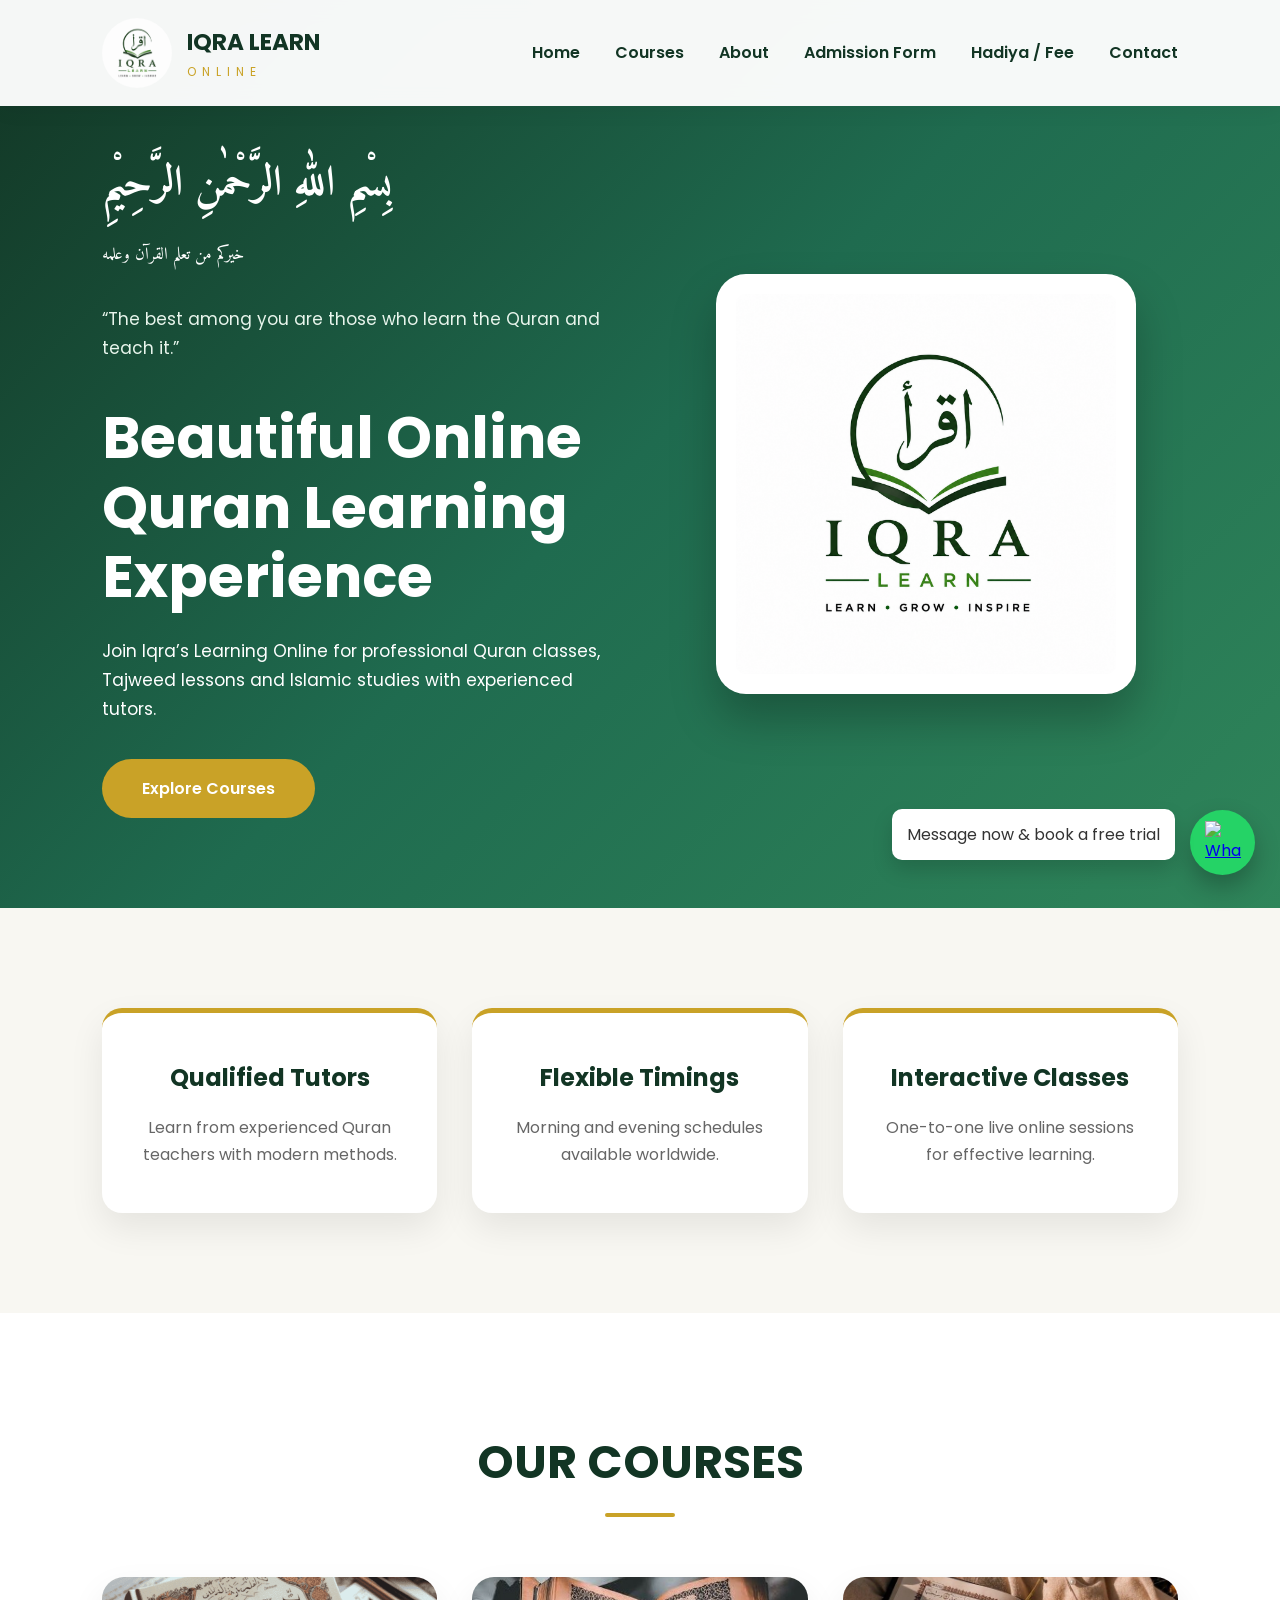
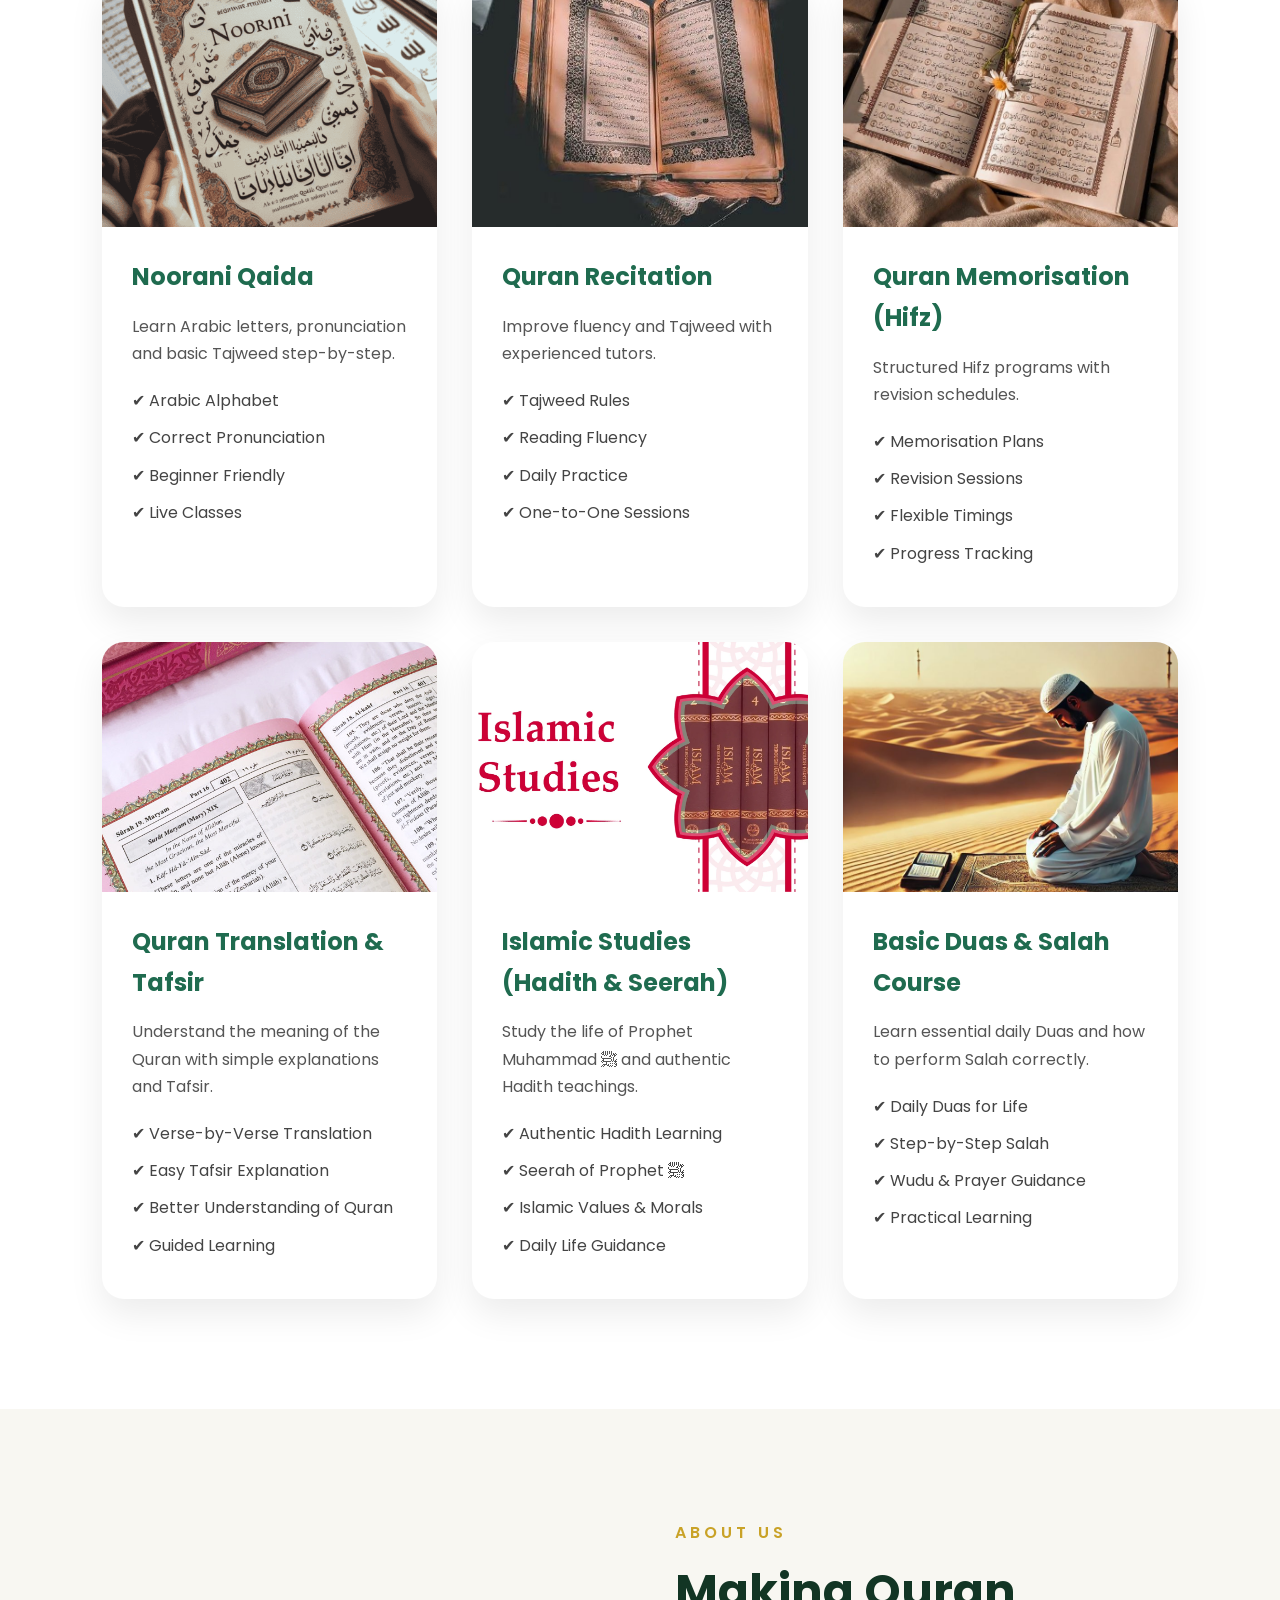
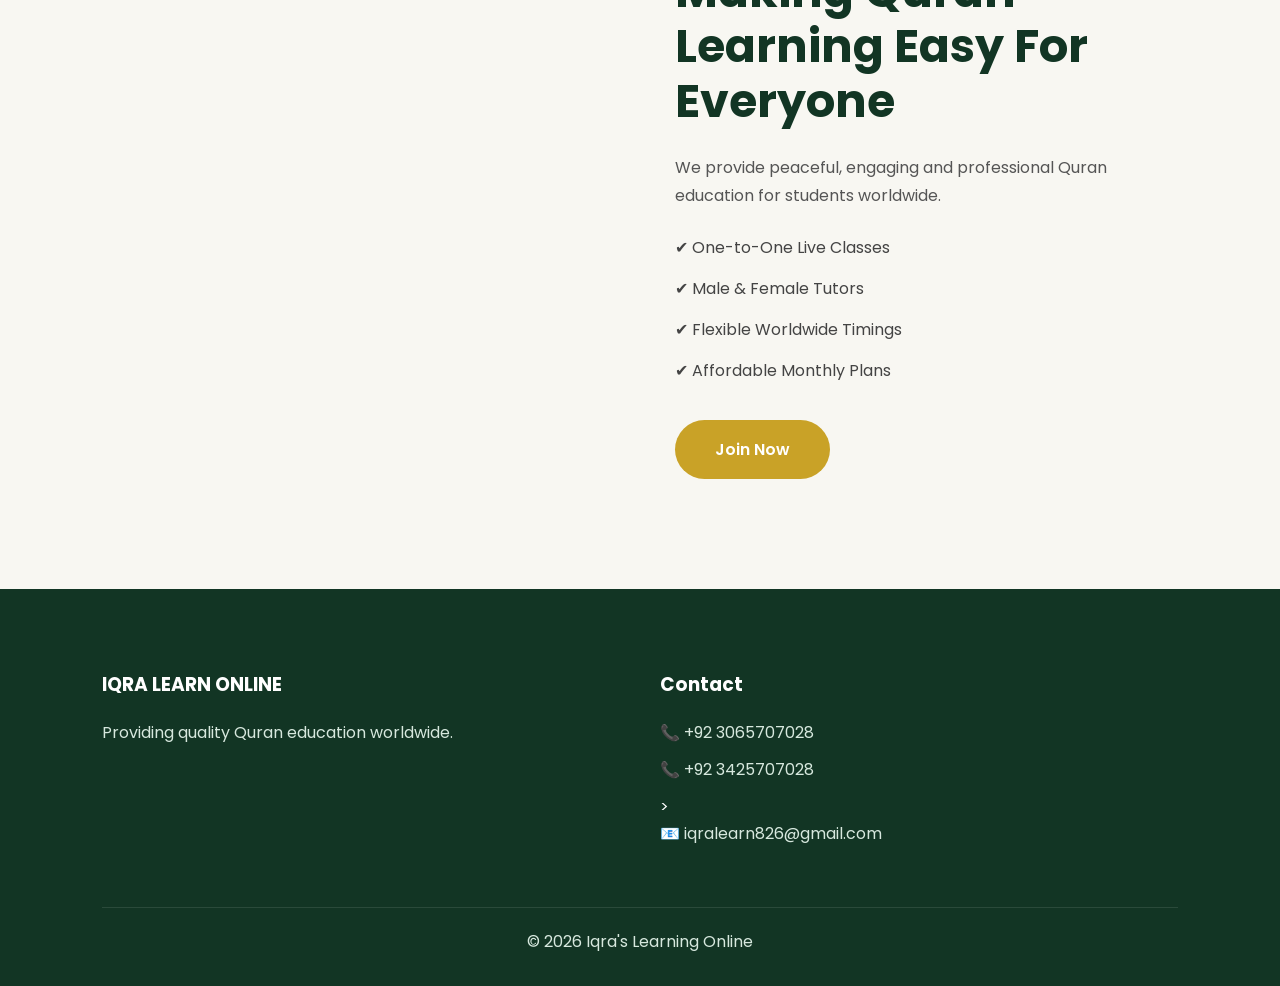
==== commit 0e3acc42: "Update index.html" ====
--- a/index.html
+++ b/index.html
@@ -308,7 +308,7 @@
 <!-- WhatsApp Floating Button -->
 <div class="whatsapp-wrapper show-popup">
 
-  <a href="https://wa.me/923065707028" class="whatsapp-float" target="_blank">
+  <a href="https://wa.me/923425707028" class="whatsapp-float" target="_blank">
     <img src="https://upload.wikimedia.org/wikipedia/commons/6/6b/WhatsApp.svg" alt="WhatsApp">
   </a>
 
@@ -334,6 +334,7 @@
         <h3>Contact</h3>
 
         <p>📞 +92 3065707028</p>
+        <p>📞 +92 3425707028</p>>
         <p>📧 iqralearn826@gmail.com</p>
       </div>
 
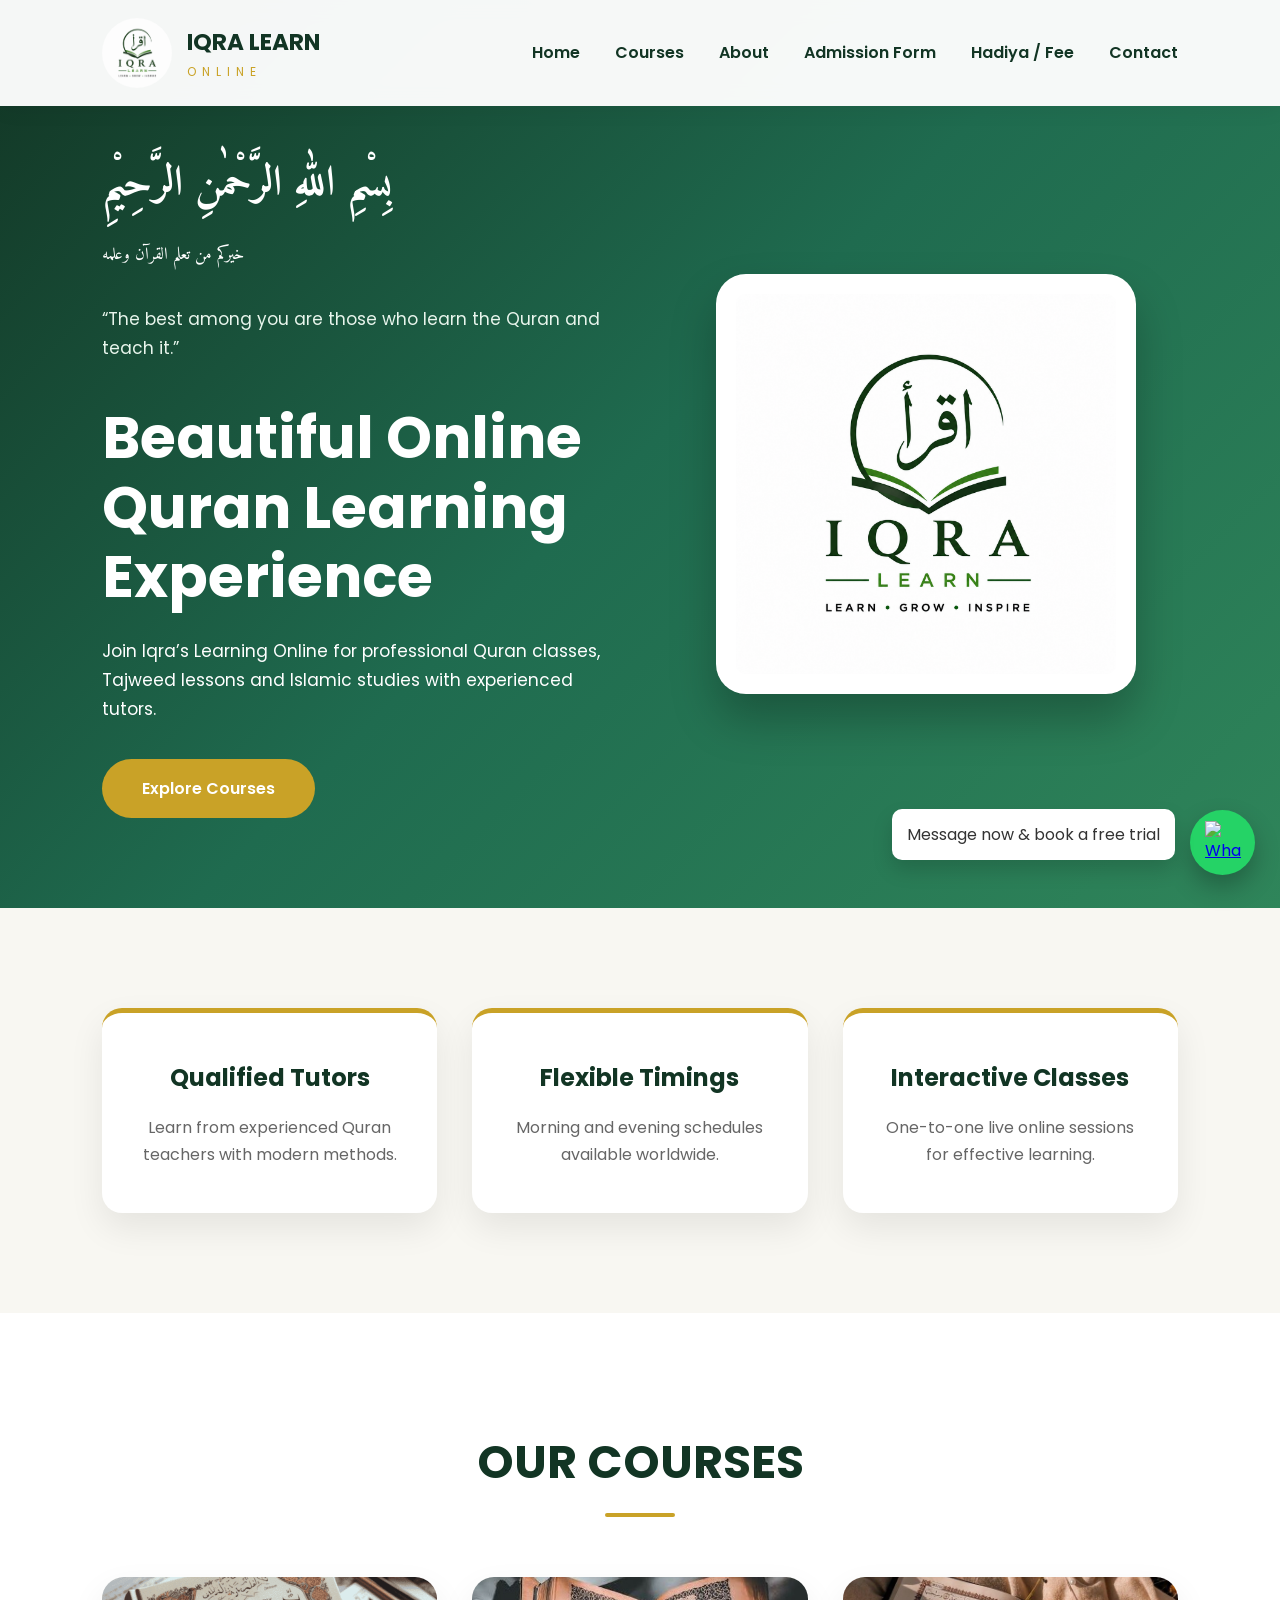
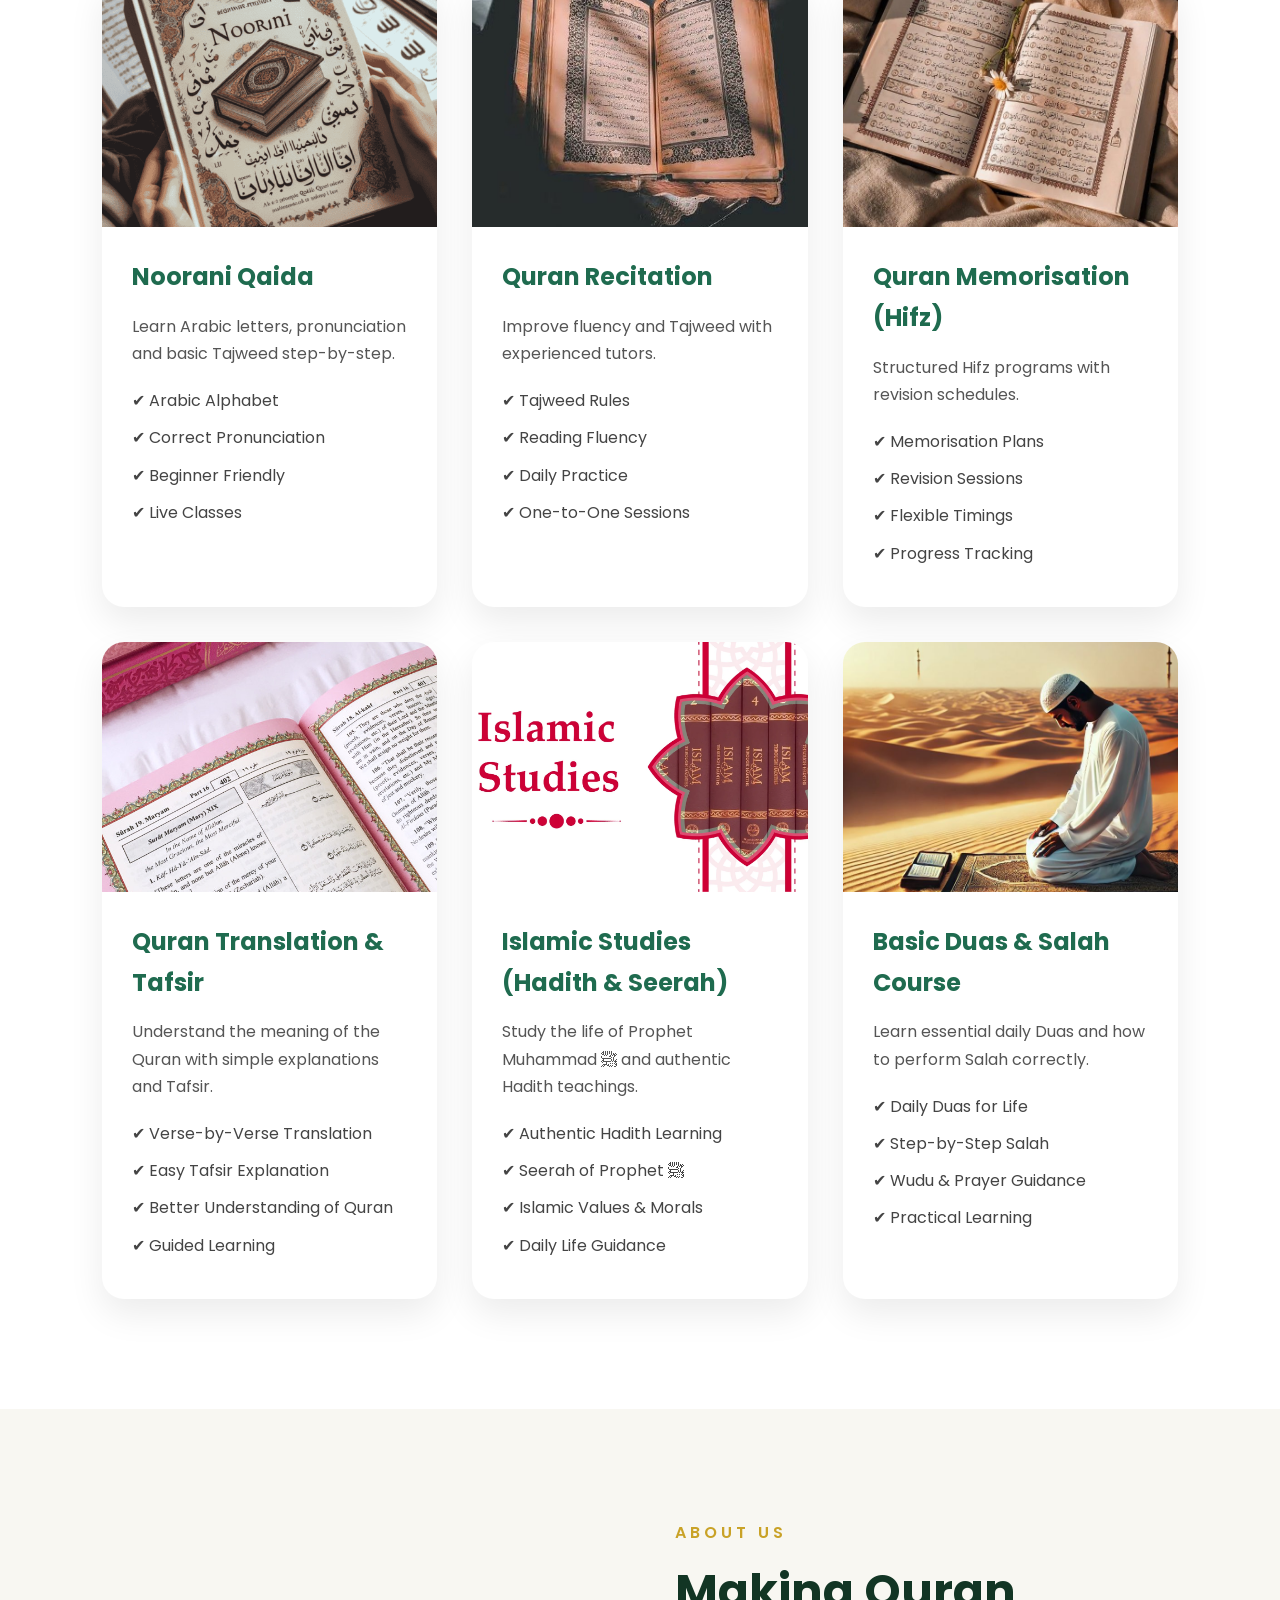
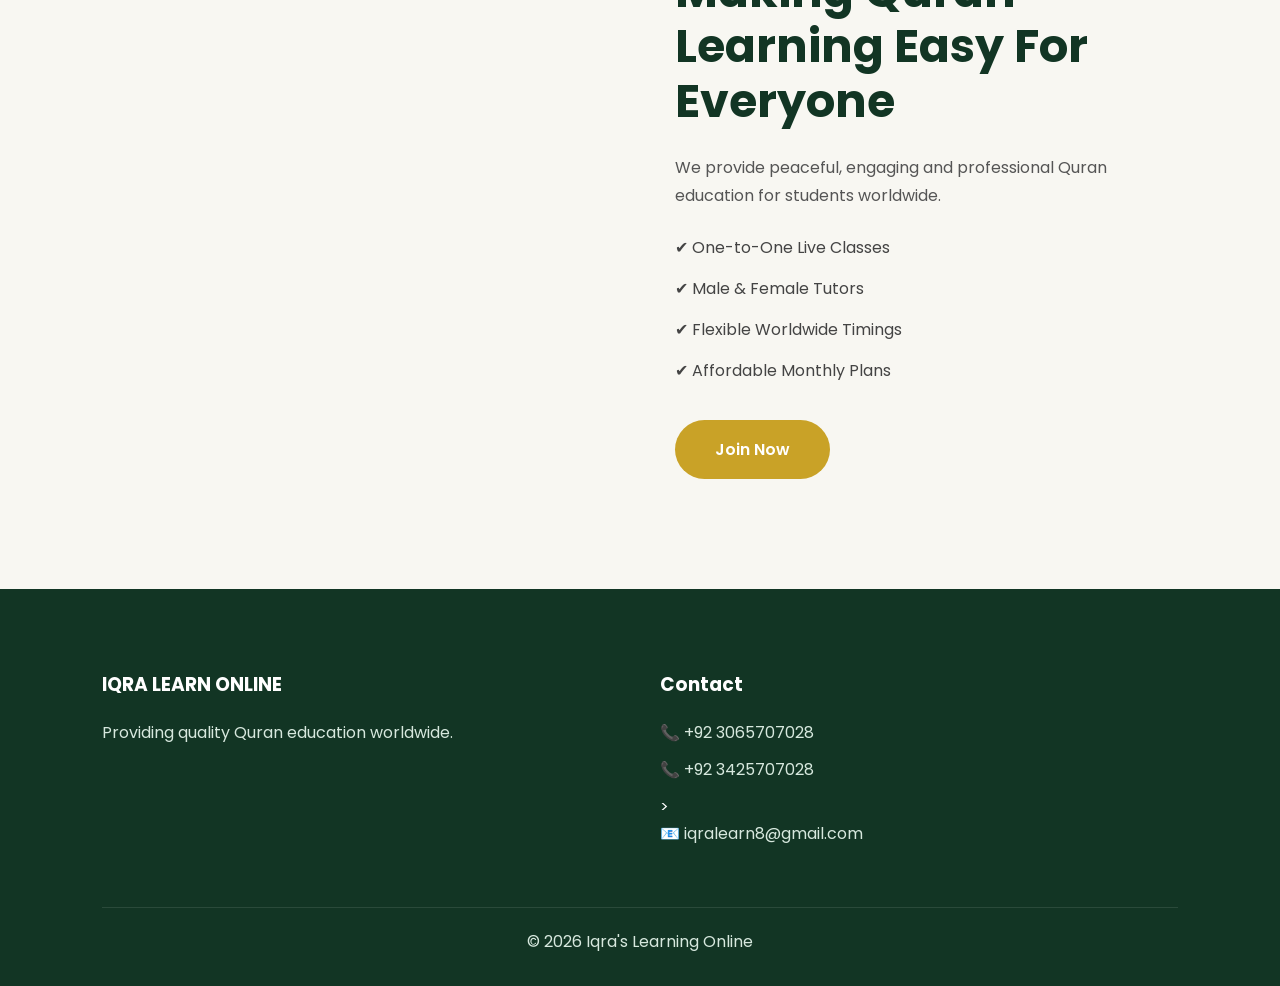
==== commit 01426349: "Update index.html" ====
--- a/index.html
+++ b/index.html
@@ -335,7 +335,7 @@
 
         <p>📞 +92 3065707028</p>
         <p>📞 +92 3425707028</p>>
-        <p>📧 iqralearn826@gmail.com</p>
+        <p>📧 iqralearn8@gmail.com</p>
       </div>
 
     </div>
